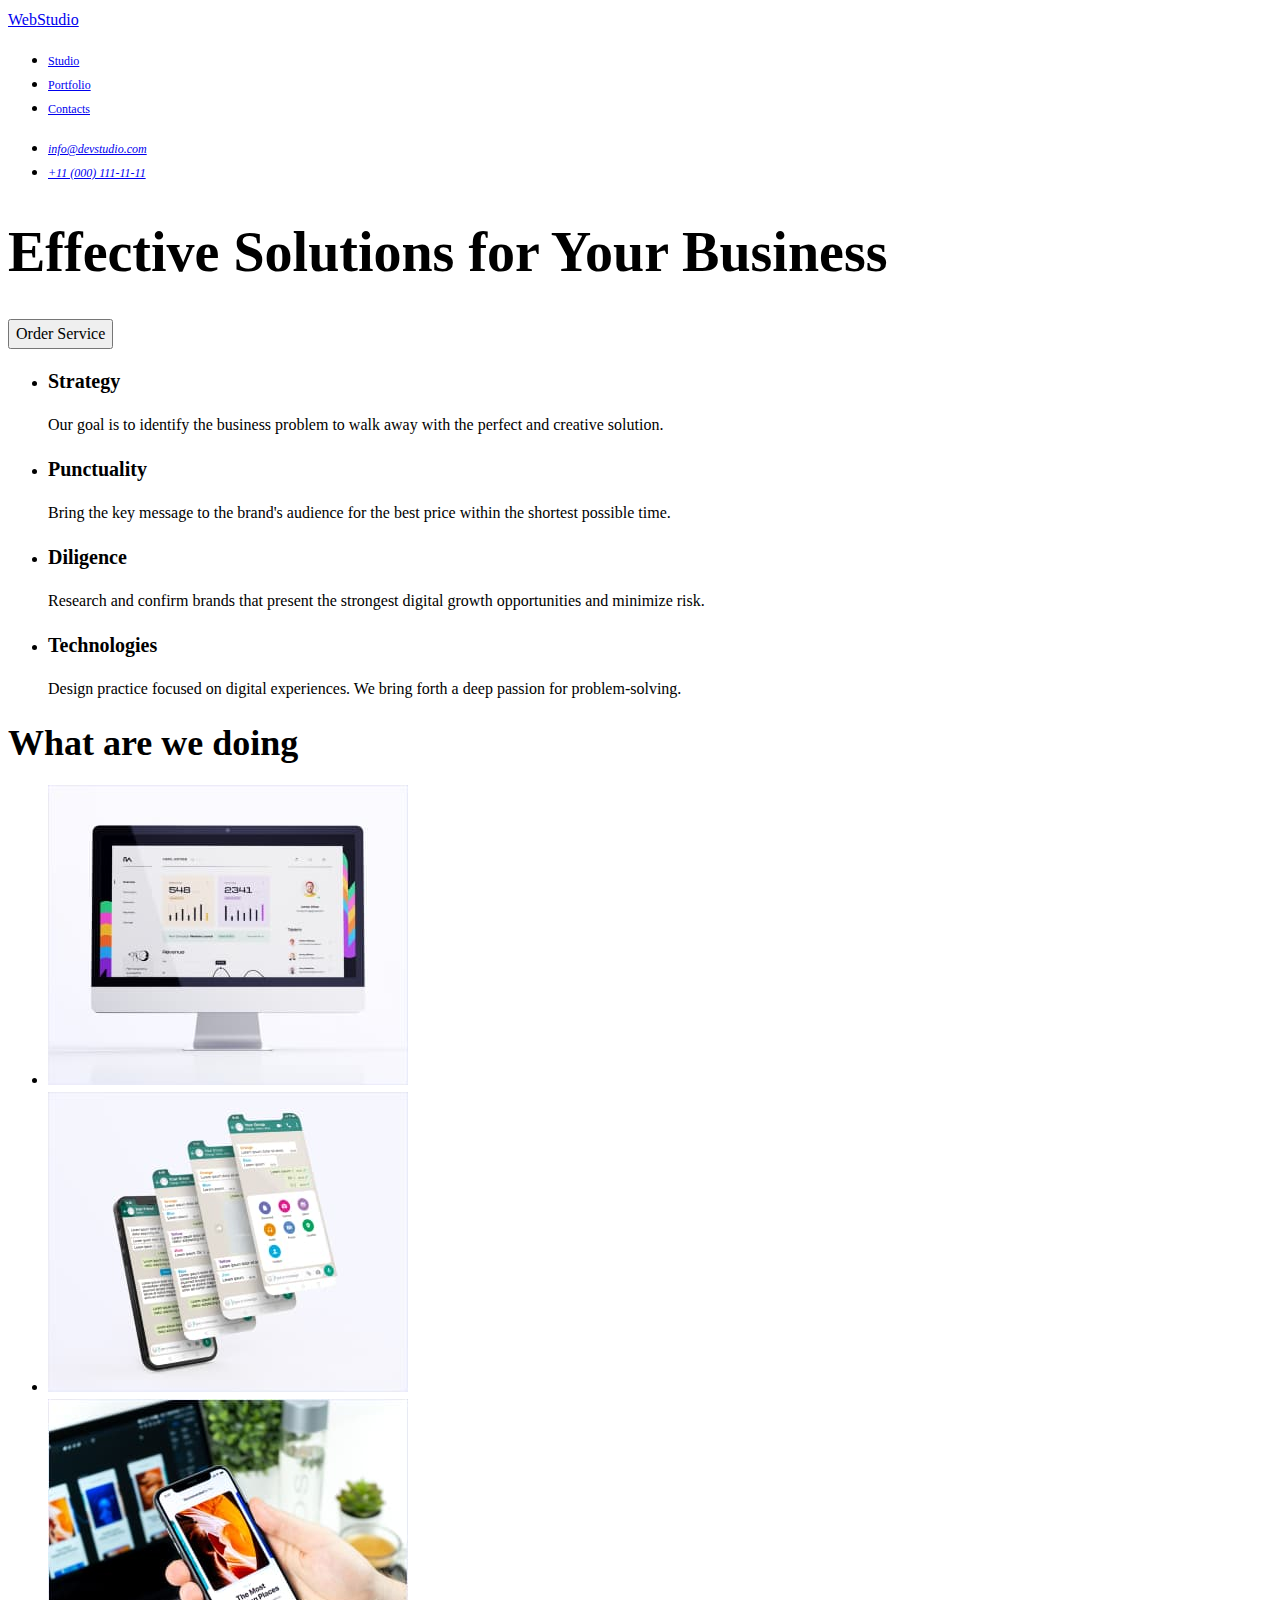
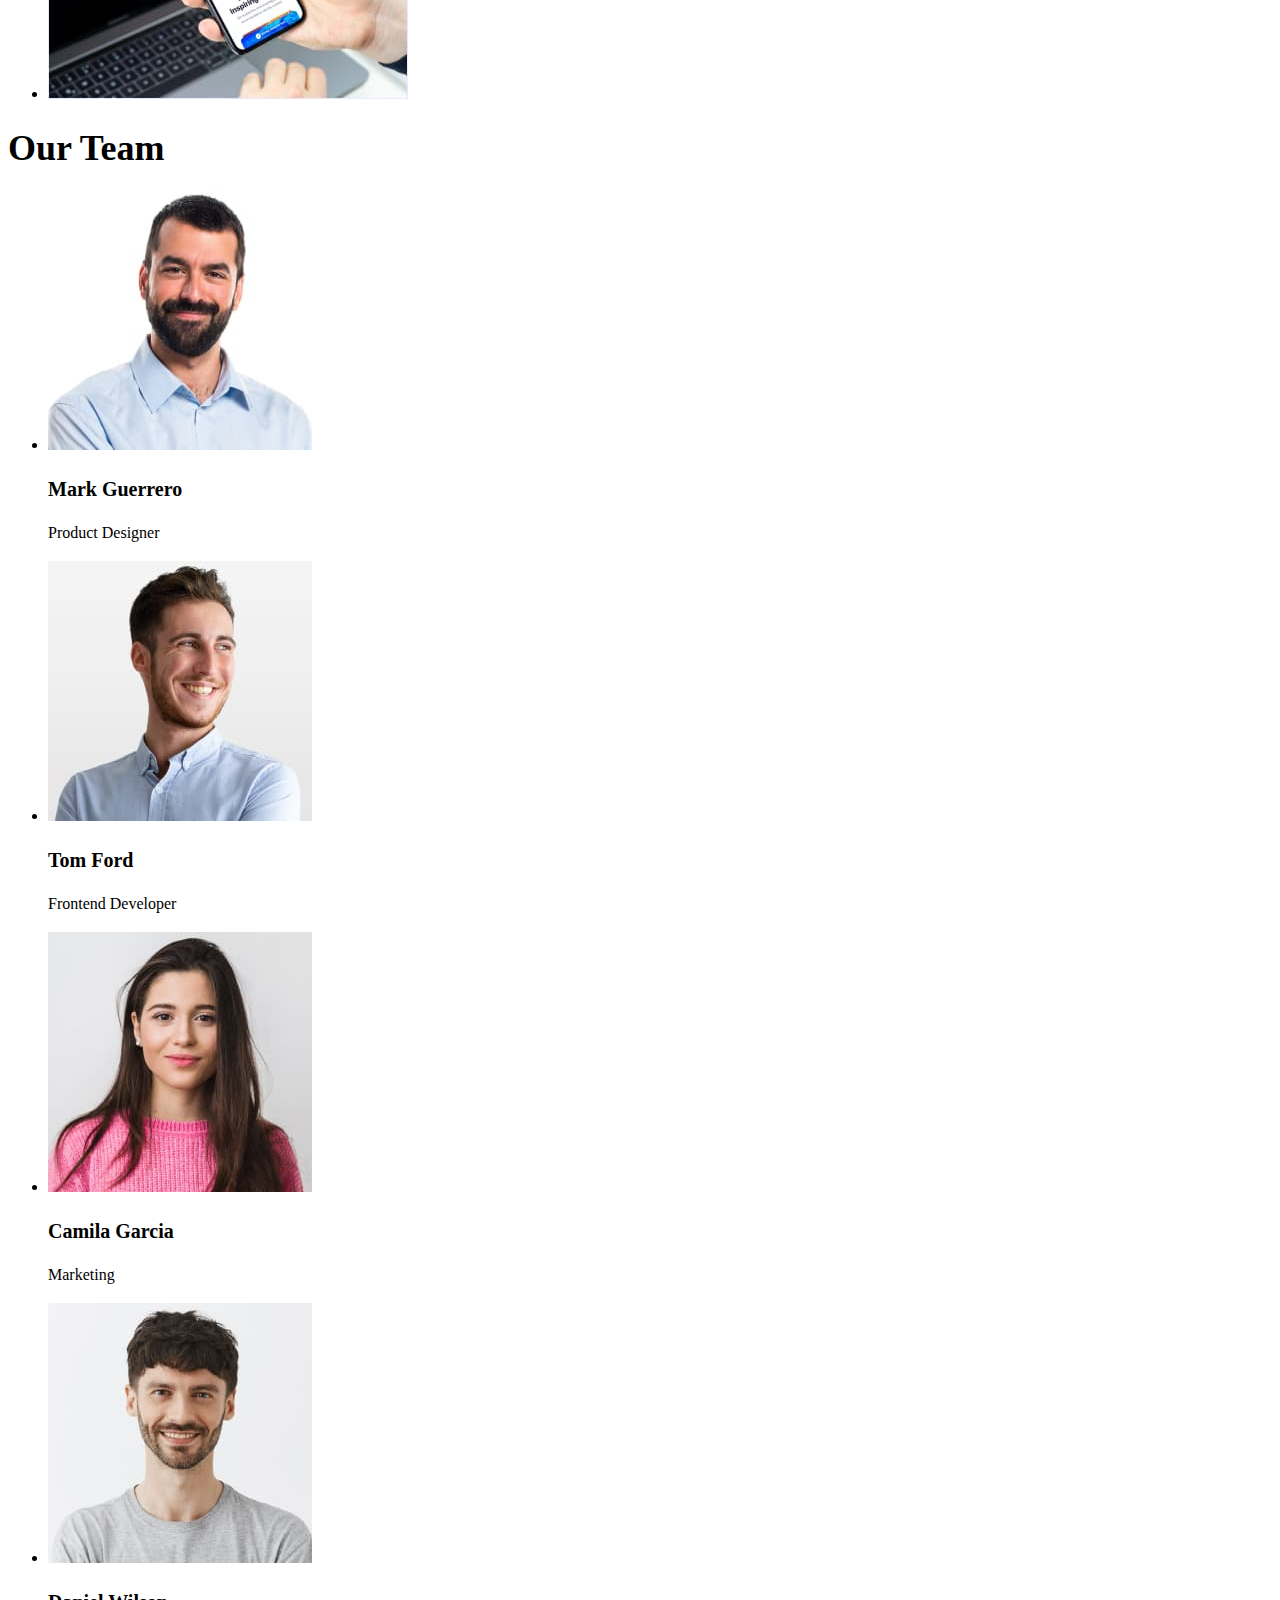
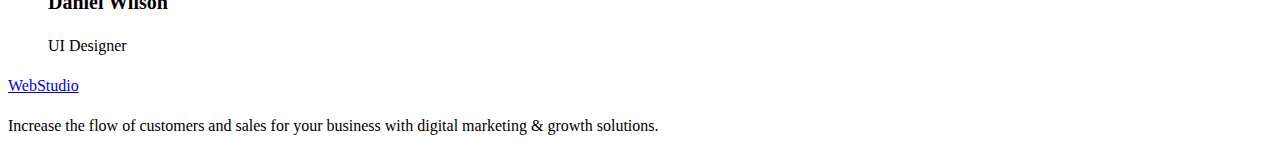
==== index.html @ f6f6654b "a little bit changes" ====
<!DOCTYPE html>
<html lang="en">
  <head>
    <meta charset="UTF-8" />
    <meta name="viewport" content="width=device-width, initial-scale=1.0" />
    <title>WebStudio</title>
    <link rel="stylesheet" href="css/styles.css" />
    <link rel="preconnect" href="https://fonts.googleapis.com" />
    <link rel="preconnect" href="https://fonts.gstatic.com" crossorigin />
    <link
      href="https://fonts.googleapis.com/css2?family=Raleway:wght@800&family=Roboto:wght@400;500;700;900&display=swap"
      rel="stylesheet"
    />
    <link
      rel="stylesheet"
      href="https://cdnjs.cloudflare.com/ajax/libs/modern-normalize/2.0.0/modern-normalize.min.css"
      integrity="sha512-4xo8blKMVCiXpTaLzQSLSw3KFOVPWhm/TRtuPVc4WG6kUgjH6J03IBuG7JZPkcWMxJ5huwaBpOpnwYElP/m6wg=="
      crossorigin="anonymous"
      referrerpolicy="no-referrer"
    />
  </head>
  <body>
    <header>
      <nav>
        <a href="./index.html"><span class="header-span">Web</span>Studio</a>
        <ul class="nav-links">
          <li><a href="#studio" class="link">Studio</a></li>
          <li><a href="/portfolio.html" class="link">Portfolio</a></li>
          <li><a href="#contacts" class="link">Contacts</a></li>
        </ul>
      </nav>
      <address>
        <ul>
          <li>
            <a href="mailto:info@devstudio.com" class="link"
              >info@devstudio.com</a
            >
          </li>
          <li>
            <a href="tel:+110001111111" class="link">+11 (000) 111-11-11</a>
          </li>
        </ul>
      </address>
    </header>
    <main>
      <!--hero-image-container-->
      <section>
        <h1>Effective Solutions for Your Business</h1>
        <button type="button" class="button">Order Service</button>
      </section>
      <!--section1-->
      <section>
        <h2 hidden>Studio</h2>
        <ul>
          <li>
            <h3>Strategy</h3>
            <p>
              Our goal is to identify the business problem to walk away with the
              perfect and creative solution.
            </p>
          </li>
          <li>
            <h3>Punctuality</h3>
            <p>
              Bring the key message to the brand's audience for the best price
              within the shortest possible time.
            </p>
          </li>
          <li>
            <h3>Diligence</h3>
            <p>
              Research and confirm brands that present the strongest digital
              growth opportunities and minimize risk.
            </p>
          </li>
          <li>
            <h3>Technologies</h3>
            <p>
              Design practice focused on digital experiences. We bring forth a
              deep passion for problem-solving.
            </p>
          </li>
        </ul>
      </section>
      <!--section2-->
      <section>
        <h2>What are we doing</h2>
        <ul>
          <li>
            <img
              src="./images/section-2/3.jpg"
              alt="pc"
              width="360"
              height="300"
              class="image"
            />
          </li>
          <li>
            <img
              src="./images/section-2/2.jpg"
              alt="smartphone"
              width="360"
              height="300"
              class="image"
            />
          </li>
          <li>
            <img
              src="./images/section-2/1.jpg"
              alt="smartphone with pc"
              width="360"
              height="300"
              class="image"
            />
          </li>
        </ul>
      </section>
      <!--section3-->
      <section>
        <h2>Our Team</h2>
        <ul>
          <li>
            <img
              src="./images/section-3/img-3.jpg"
              alt="Mark Guerrero"
              width="264"
              height="260"
              class="image"
            />
            <h3>Mark Guerrero</h3>
            <p>Product Designer</p>
          </li>

          <li>
            <img
              src="./images/section-3/img-2.jpg"
              alt="Tom Ford"
              width="264"
              height="260"
              class="image"
            />
            <h3>Tom Ford</h3>
            <p>Frontend Developer</p>
          </li>

          <li>
            <img
              src="./images/section-3/img-1.jpg"
              alt="Camila Garcia"
              width="264"
              height="260"
              class="image"
            />
            <h3>Camila Garcia</h3>
            <p>Marketing</p>
          </li>

          <li>
            <img
              src="./images/section-3/img.jpg"
              alt="Daniel Wilson"
              width="264"
              height="260"
              class="image"
            />
            <h3>Daniel Wilson</h3>
            <p>UI Designer</p>
          </li>
        </ul>
      </section>
    </main>
    <footer>
      <a href="./index.html"><span class="header-span">Web</span>Studio</a>
      <p>
        Increase the flow of customers and sales for your business with digital
        marketing & growth solutions.
      </p>
    </footer>
  </body>
</html>
---- css/styles.css ----
h1 {
  font-family: 'Roboto;';
  font-weight: bold;
  font-size: 56px;
  letter-spacing: 2%;
  line-height: 60px;
}
h2 {
  font-family: 'Roboto;';
  font-weight: bold;
  font-size: 36px;
  letter-spacing: 2%;
}
h3 {
  font-family: 'Roboto;';
  font-weight: medium;
  font-size: 20px;
  letter-spacing: 2%;
}
body {
  font-family: 'Roboto;';
  font-weight: regular;
  font-size: 16px;
  letter-spacing: 2%;
  line-height: 24px;
}
.button {
  font-family: 'Roboto;';
  font-weight: medium;
  font-size: 16px;
  letter-spacing: 4%;
  line-height: 24px;
  cursor: pointer;
}
.link {
  font-family: 'Roboto;';
  font-weight: regular;
  font-size: 12px;
  letter-spacing: 4%;
  line-height: 16px;
  text-decoration: underline;
}
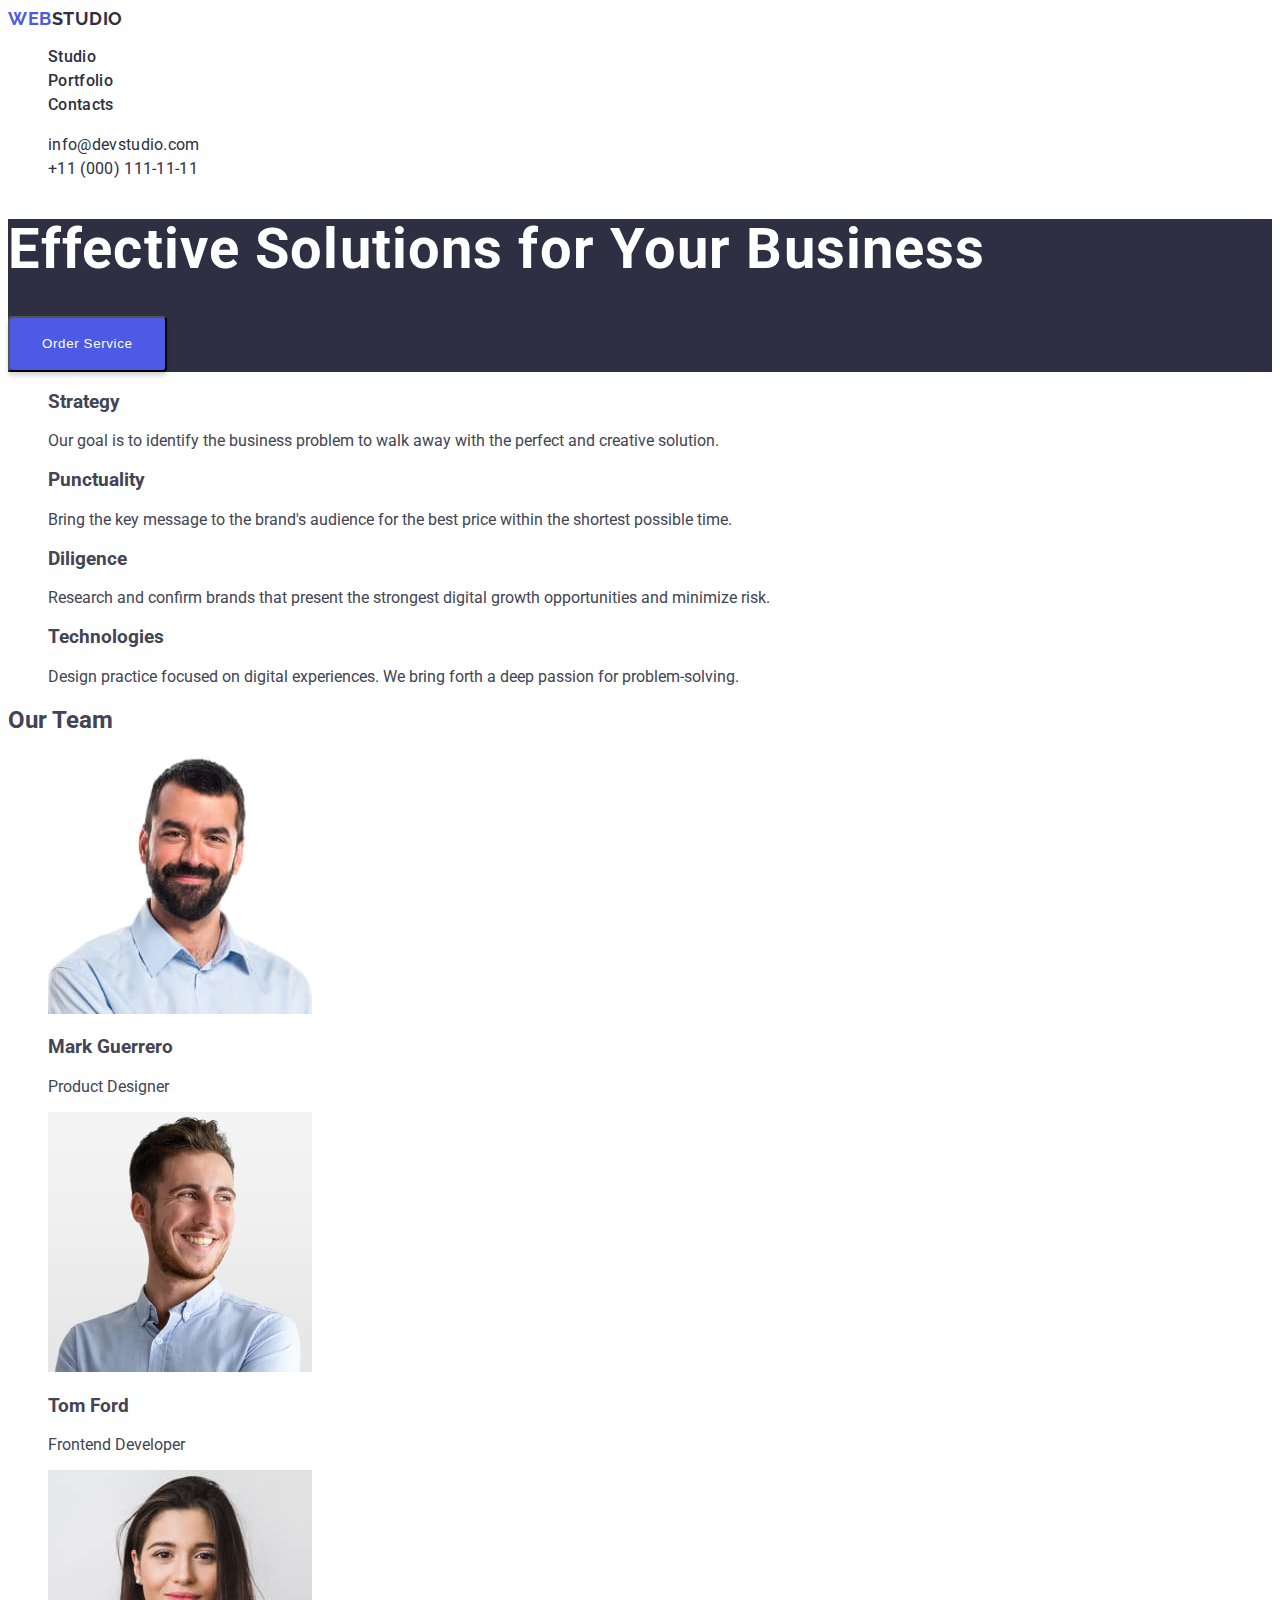
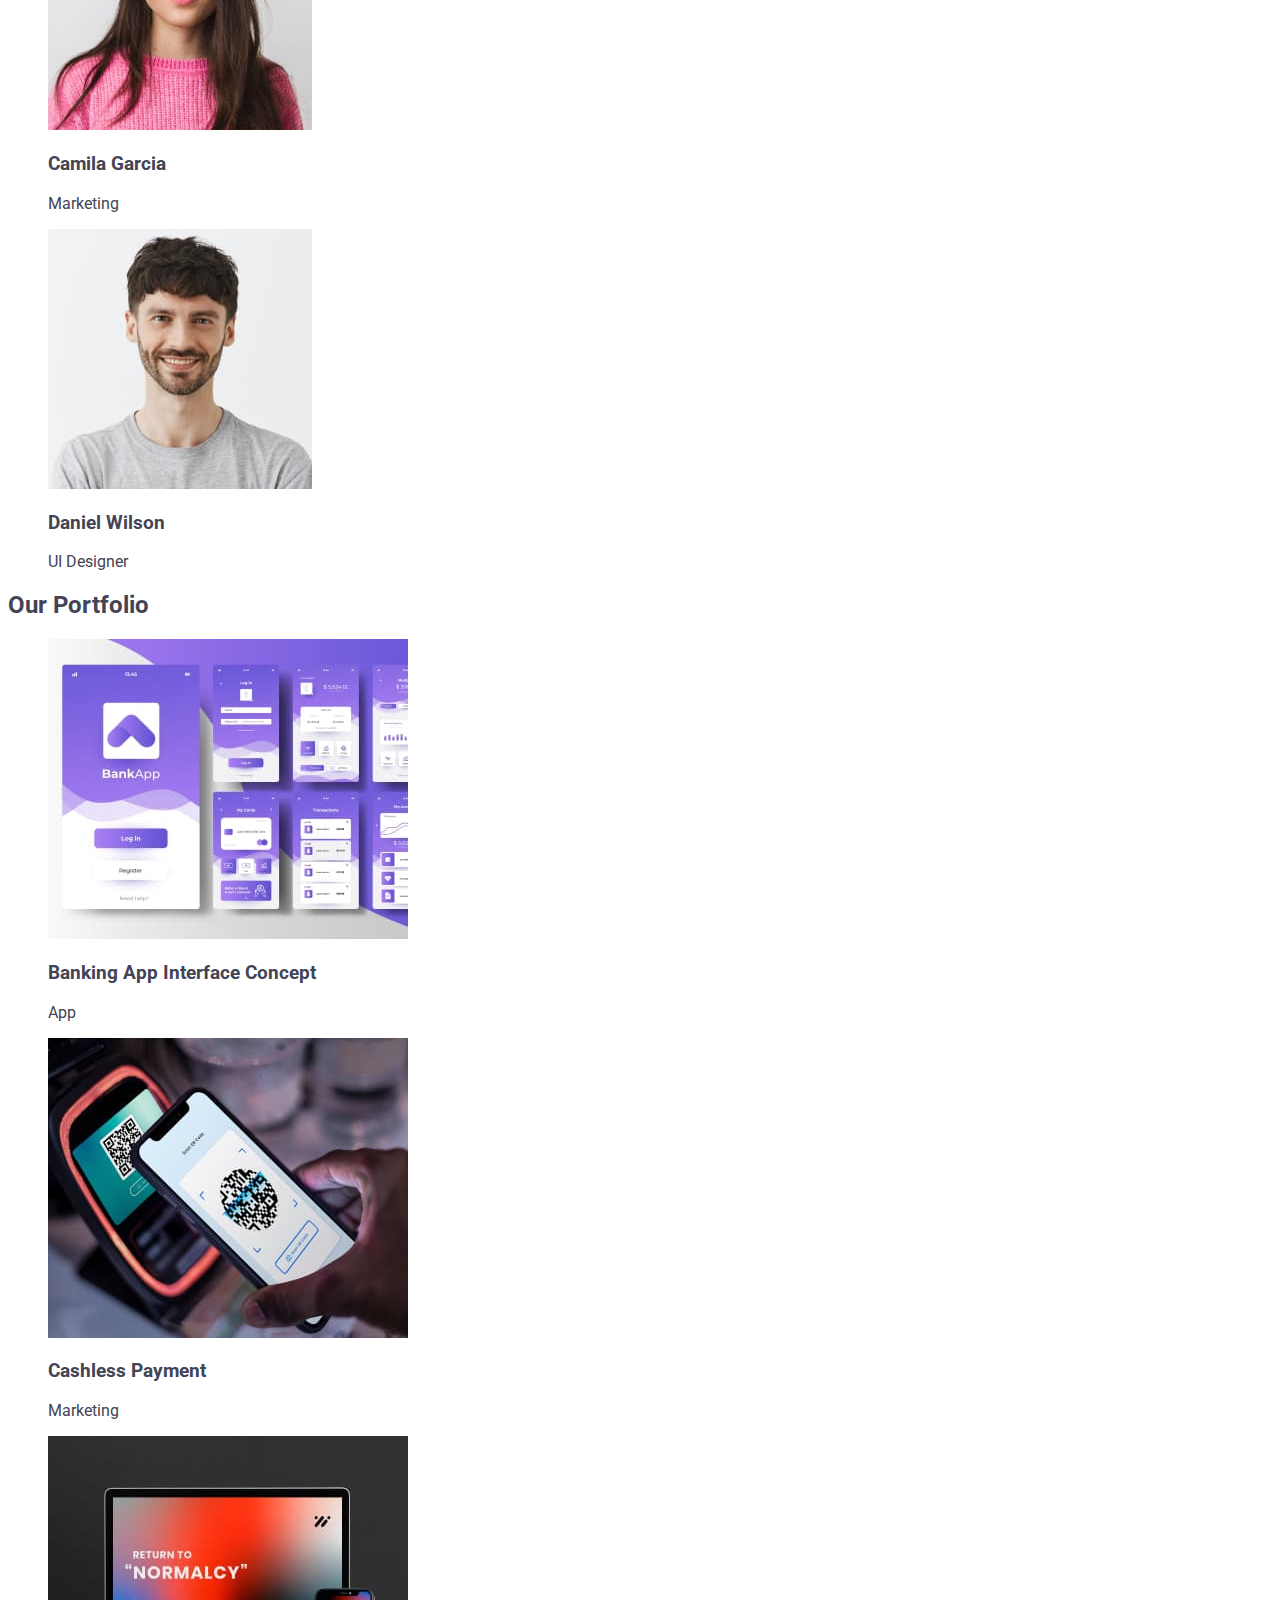
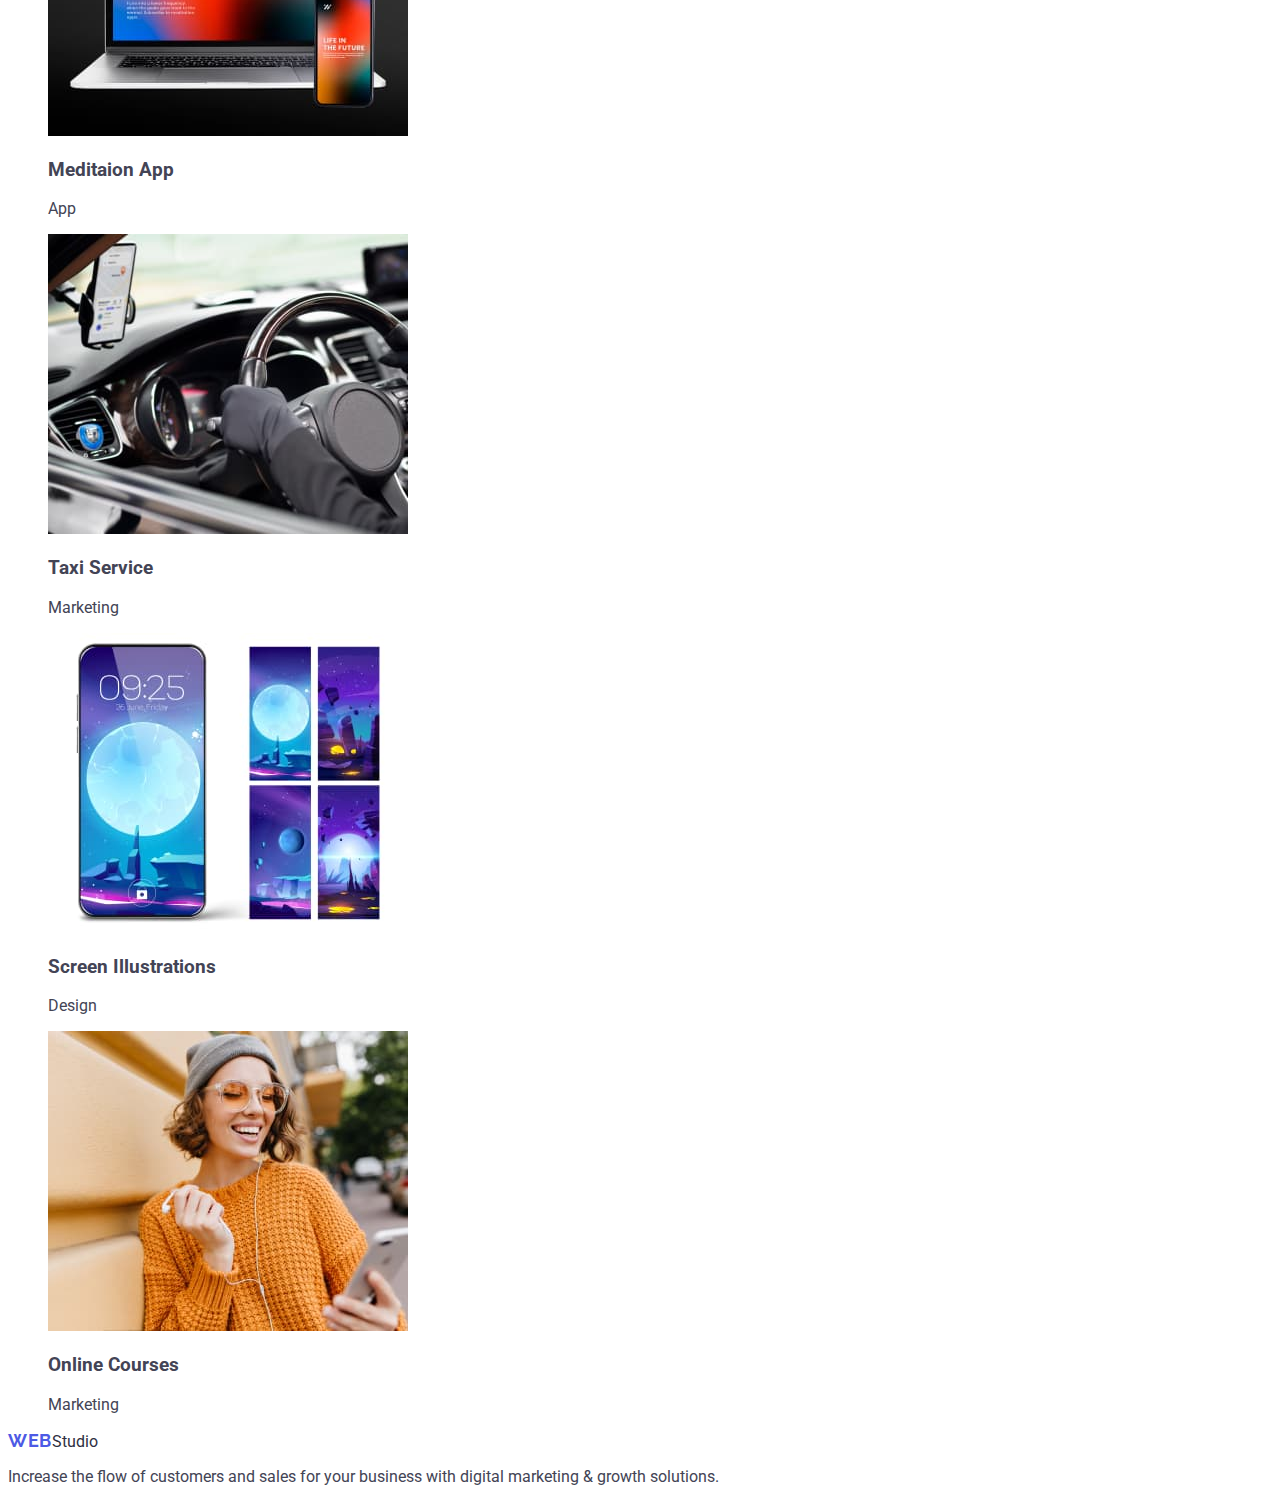
==== commit 226a393d: "styles-added" ====
--- a/index.html
+++ b/index.html
@@ -4,13 +4,14 @@
     <meta charset="UTF-8" />
     <meta name="viewport" content="width=device-width, initial-scale=1.0" />
     <title>WebStudio</title>
-    <link rel="stylesheet" href="css/styles.css" />
+    <!--Fonts-->
     <link rel="preconnect" href="https://fonts.googleapis.com" />
     <link rel="preconnect" href="https://fonts.gstatic.com" crossorigin />
     <link
-      href="https://fonts.googleapis.com/css2?family=Raleway:wght@800&family=Roboto:wght@400;500;700;900&display=swap"
+      href="https://fonts.googleapis.com/css2?family=Raleway:wght@700&family=Roboto:wght@400;500;700&display=swap"
       rel="stylesheet"
     />
+    <!--Normalization-->
     <link
       rel="stylesheet"
       href="https://cdnjs.cloudflare.com/ajax/libs/modern-normalize/2.0.0/modern-normalize.min.css"
@@ -18,62 +19,67 @@
       crossorigin="anonymous"
       referrerpolicy="no-referrer"
     />
+    <!--CSS-->
+    <link rel="stylesheet" href="css/styles.css" />
   </head>
   <body>
-    <header>
+    <header class="header">
       <nav>
-        <a href="./index.html"><span class="header-span">Web</span>Studio</a>
-        <ul class="nav-links">
-          <li><a href="#studio" class="link">Studio</a></li>
-          <li><a href="/portfolio.html" class="link">Portfolio</a></li>
-          <li><a href="#contacts" class="link">Contacts</a></li>
+        <a href="./index.html" class="header-txt"
+          ><span class="header-span">Web</span>Studio</a
+        >
+        <ul class="header-list">
+          <li class="header-list-item"><a href="#studio">Studio</a></li>
+          <li class="header-list-item">
+            <a href="#portfolio">Portfolio</a>
+          </li>
+          <li class="header-list-item"><a href="#contacts">Contacts</a></li>
         </ul>
       </nav>
       <address>
-        <ul>
-          <li>
-            <a href="mailto:info@devstudio.com" class="link"
-              >info@devstudio.com</a
-            >
-          </li>
-          <li>
-            <a href="tel:+110001111111" class="link">+11 (000) 111-11-11</a>
+        <ul class="header-adress">
+          <li class="header-adress-item">
+            <a href="mailto:info@devstudio.com">info@devstudio.com</a>
+          </li>
+          <li class="header-adress-item">
+            <a href="tel:+110001111111">+11 (000) 111-11-11</a>
           </li>
         </ul>
       </address>
     </header>
     <main>
       <!--hero-image-container-->
-      <section>
+      <section class="hero">
         <h1>Effective Solutions for Your Business</h1>
-        <button type="button" class="button">Order Service</button>
+        <button type="button" class="hero-btn">Order Service</button>
       </section>
       <!--section1-->
       <section>
         <h2 hidden>Studio</h2>
-        <ul>
-          <li>
+        <ul class="studio-list">
+          <li class="studio-list-item">
             <h3>Strategy</h3>
             <p>
               Our goal is to identify the business problem to walk away with the
               perfect and creative solution.
             </p>
           </li>
-          <li>
+          <li class="studio-list-item">
             <h3>Punctuality</h3>
             <p>
               Bring the key message to the brand's audience for the best price
               within the shortest possible time.
             </p>
           </li>
-          <li>
+          <li class="studio-list-item">
             <h3>Diligence</h3>
+
             <p>
               Research and confirm brands that present the strongest digital
               growth opportunities and minimize risk.
             </p>
           </li>
-          <li>
+          <li class="studio-list-item">
             <h3>Technologies</h3>
             <p>
               Design practice focused on digital experiences. We bring forth a
@@ -82,44 +88,11 @@
           </li>
         </ul>
       </section>
-      <!--section2-->
-      <section>
-        <h2>What are we doing</h2>
-        <ul>
-          <li>
-            <img
-              src="./images/section-2/3.jpg"
-              alt="pc"
-              width="360"
-              height="300"
-              class="image"
-            />
-          </li>
-          <li>
-            <img
-              src="./images/section-2/2.jpg"
-              alt="smartphone"
-              width="360"
-              height="300"
-              class="image"
-            />
-          </li>
-          <li>
-            <img
-              src="./images/section-2/1.jpg"
-              alt="smartphone with pc"
-              width="360"
-              height="300"
-              class="image"
-            />
-          </li>
-        </ul>
-      </section>
-      <!--section3-->
+      <!--section 2-->
       <section>
         <h2>Our Team</h2>
-        <ul>
-          <li>
+        <ul class="team-list">
+          <li class="team-list-item">
             <img
               src="./images/section-3/img-3.jpg"
               alt="Mark Guerrero"
@@ -131,7 +104,7 @@
             <p>Product Designer</p>
           </li>
 
-          <li>
+          <li class="team-list-item">
             <img
               src="./images/section-3/img-2.jpg"
               alt="Tom Ford"
@@ -143,7 +116,7 @@
             <p>Frontend Developer</p>
           </li>
 
-          <li>
+          <li class="team-list-item">
             <img
               src="./images/section-3/img-1.jpg"
               alt="Camila Garcia"
@@ -155,7 +128,7 @@
             <p>Marketing</p>
           </li>
 
-          <li>
+          <li class="team-list-item">
             <img
               src="./images/section-3/img.jpg"
               alt="Daniel Wilson"
@@ -168,10 +141,87 @@
           </li>
         </ul>
       </section>
+      <!--Portfolio-->
+      <section>
+        <h2>Our Portfolio</h2>
+        <ul class="portfolio-list-first">
+          <li class="portfolio-list-first-item">
+            <img
+              src="./images/portfolio/row-1/img-2.jpg"
+              alt="Banking app"
+              width="360"
+              height="300"
+            />
+            <h3>Banking App Interface Concept</h3>
+            <p>App</p>
+          </li>
+
+          <li class="portfolio-list-first-item">
+            <img
+              src="./images/portfolio/row-1/img-1.jpg"
+              alt="Cashless Payment"
+              width="360"
+              height="300"
+            />
+            <h3>Cashless Payment</h3>
+            <p>Marketing</p>
+          </li>
+
+          <li class="portfolio-list-first-item">
+            <img
+              src="./images/portfolio/row-1/img.jpg"
+              alt="Meditaion app"
+              width="360"
+              height="300"
+            />
+            <h3>Meditaion App</h3>
+            <p>App</p>
+          </li>
+        </ul>
+      </section>
+
+      <!--Row 2 -->
+      <section>
+        <h2 hidden>Row 2</h2>
+        <ul class="portfolio-list-second">
+          <li class="portfolio-list-second-item">
+            <img
+              src="./images/portfolio/row-2/img-2.jpg"
+              alt="Taxi Service"
+              width="360"
+              height="300"
+            />
+            <h3>Taxi Service</h3>
+            <p>Marketing</p>
+          </li>
+
+          <li class="portfolio-list-second-item">
+            <img
+              src="./images/portfolio/row-2/img-1.jpg"
+              alt="Screen Illustration"
+              width="360"
+              height="300"
+            />
+            <h3>Screen Illustrations</h3>
+            <p>Design</p>
+          </li>
+
+          <li class="portfolio-list-second-item">
+            <img
+              src="./images/portfolio/row-2/img.jpg"
+              alt="Online courses"
+              width="360"
+              height="300"
+            />
+            <h3>Online Courses</h3>
+            <p>Marketing</p>
+          </li>
+        </ul>
+      </section>
     </main>
-    <footer>
+    <footer class="footer">
       <a href="./index.html"><span class="header-span">Web</span>Studio</a>
-      <p>
+      <p class="footer-txt">
         Increase the flow of customers and sales for your business with digital
         marketing & growth solutions.
       </p>
--- a/css/styles.css
+++ b/css/styles.css
@@ -1,42 +1,102 @@
-h1 {
-  font-family: 'Roboto;';
-  font-weight: bold;
-  font-size: 56px;
-  letter-spacing: 2%;
-  line-height: 60px;
+body {
+  font-family: 'Roboto', sans-serif;
+  color: #434455;
 }
-h2 {
-  font-family: 'Roboto;';
-  font-weight: bold;
-  font-size: 36px;
-  letter-spacing: 2%;
-}
-h3 {
-  font-family: 'Roboto;';
-  font-weight: medium;
-  font-size: 20px;
-  letter-spacing: 2%;
-}
-body {
-  font-family: 'Roboto;';
-  font-weight: regular;
-  font-size: 16px;
-  letter-spacing: 2%;
-  line-height: 24px;
-}
-.button {
-  font-family: 'Roboto;';
-  font-weight: medium;
-  font-size: 16px;
-  letter-spacing: 4%;
-  line-height: 24px;
+button {
   cursor: pointer;
 }
-.link {
-  font-family: 'Roboto;';
-  font-weight: regular;
-  font-size: 12px;
-  letter-spacing: 4%;
-  line-height: 16px;
-  text-decoration: underline;
+h1 {
+  color: #fff;
+  font-family: Roboto;
+  font-size: 56px;
+  font-style: normal;
+  font-weight: 700;
+  line-height: 60px; /* 107.143% */
+  letter-spacing: 1.12px;
 }
+a {
+  text-decoration: none;
+  color: #2e2f42;
+}
+li {
+  list-style: none;
+}
+.header {
+}
+.header-span {
+  color: #4d5ae5;
+  font-family: Raleway;
+  font-size: 18px;
+  font-style: normal;
+  font-weight: 700;
+  line-height: 1.16667; /* 116.667% */
+  letter-spacing: 0.54px;
+  text-transform: uppercase;
+}
+.header-txt {
+  color: #2e2f42;
+  font-family: Raleway;
+  font-size: 18px;
+  font-style: normal;
+  font-weight: 700;
+  line-height: 1.1667; /* 116.667% */
+  letter-spacing: 0.54px;
+  text-transform: uppercase;
+}
+.header-list {
+  /* Body Medium */
+  font-weight: 500;
+  line-height: 1.5; /* 150% */
+  letter-spacing: 0.32px;
+}
+.header-adress {
+}
+.header-adress-item {
+  color: #434455;
+
+  /* Body */
+
+  font-style: normal;
+  font-weight: 400;
+  line-height: 1.5; /* 150% */
+  letter-spacing: 0.32px;
+}
+.hero {
+  background: #2e2f42;
+}
+.hero-btn {
+  display: inline-flex;
+  padding: 16px 32px;
+  align-items: flex-start;
+  gap: 10px;
+  border-radius: 4px;
+  background: #4d5ae5;
+  box-shadow: 0px 4px 4px 0px rgba(0, 0, 0, 0.15);
+  font-style: normal;
+  font-weight: 500;
+  line-height: 1.5; /* 150% */
+  letter-spacing: 0.64px;
+  color: #fff;
+}
+.studio-list {
+}
+.studio-list-item {
+}
+.team-list {
+}
+.team-list-item {
+}
+.image {
+}
+.portfolio-list-first {
+}
+.portfolio-list-first-item {
+}
+.portfolio-list-second {
+}
+.portfolio-list-second-item {
+}
+.footer {
+}
+.footer-txt {
+}
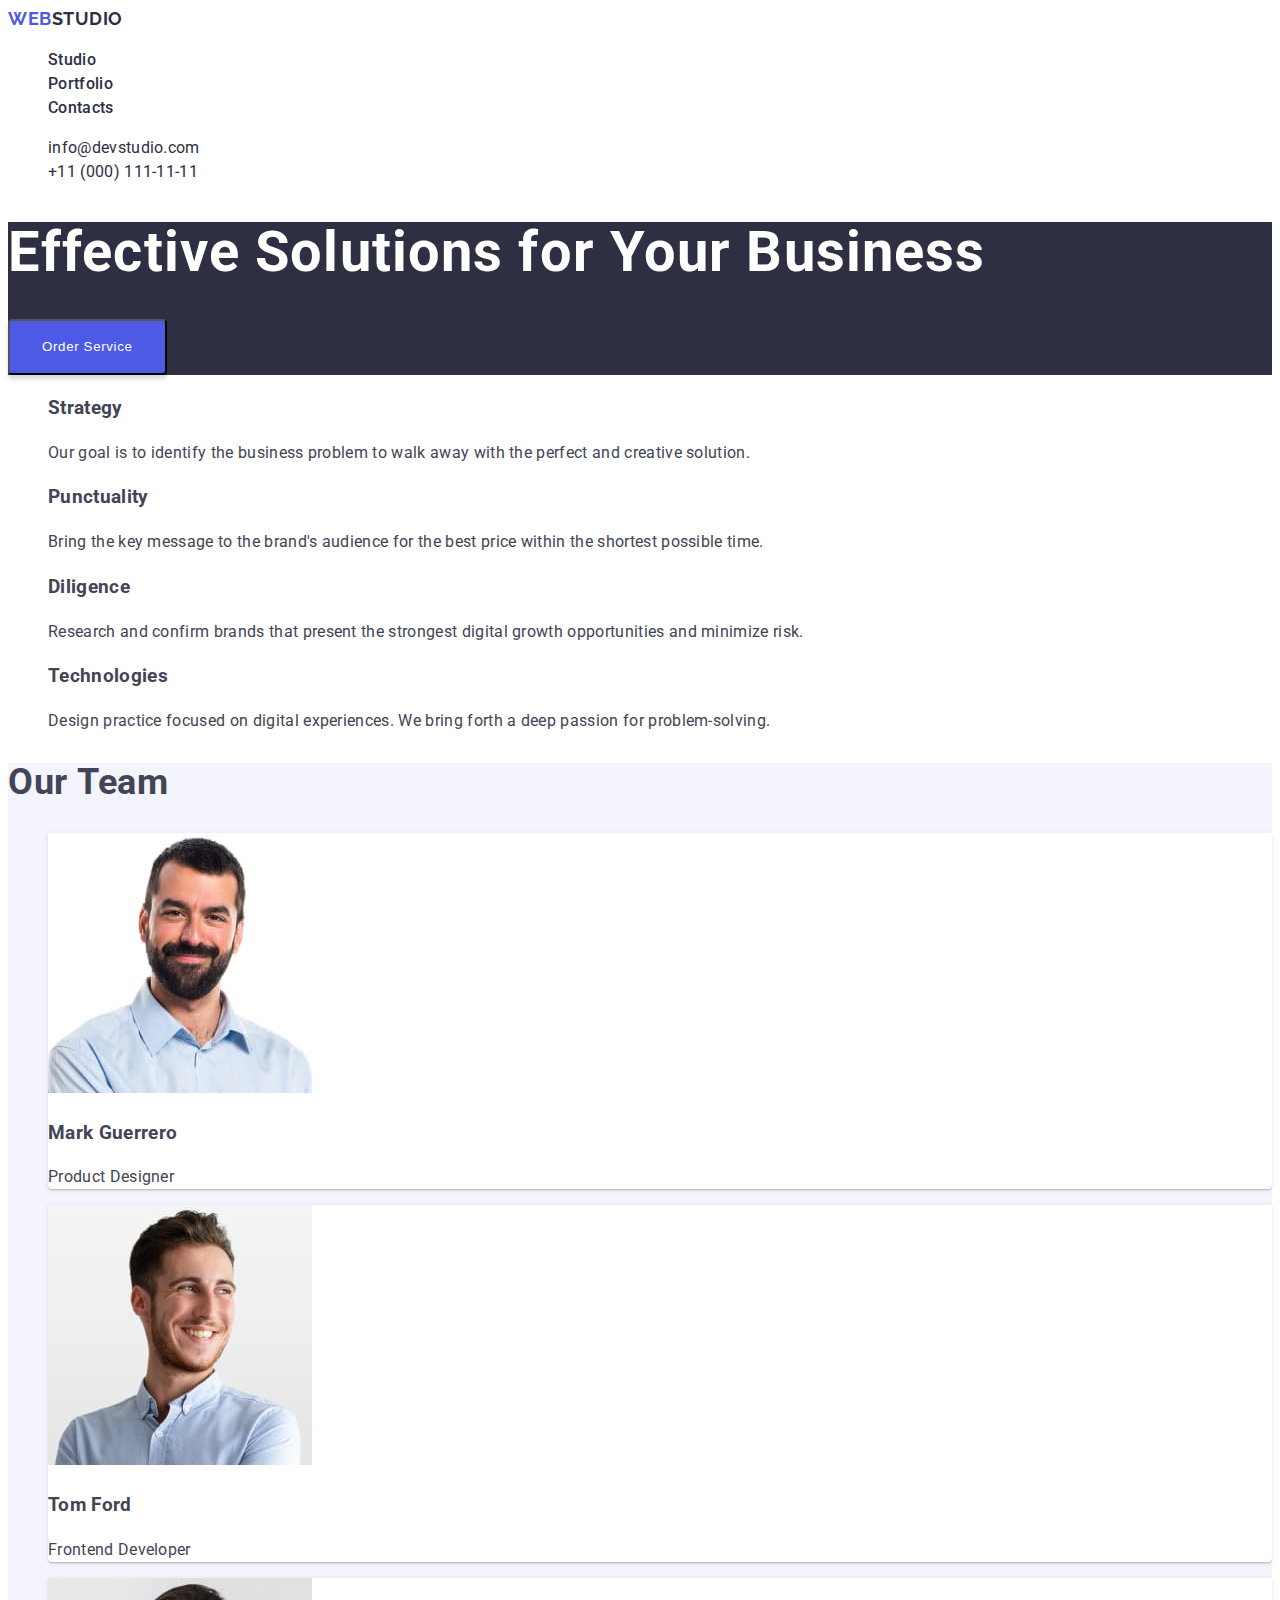
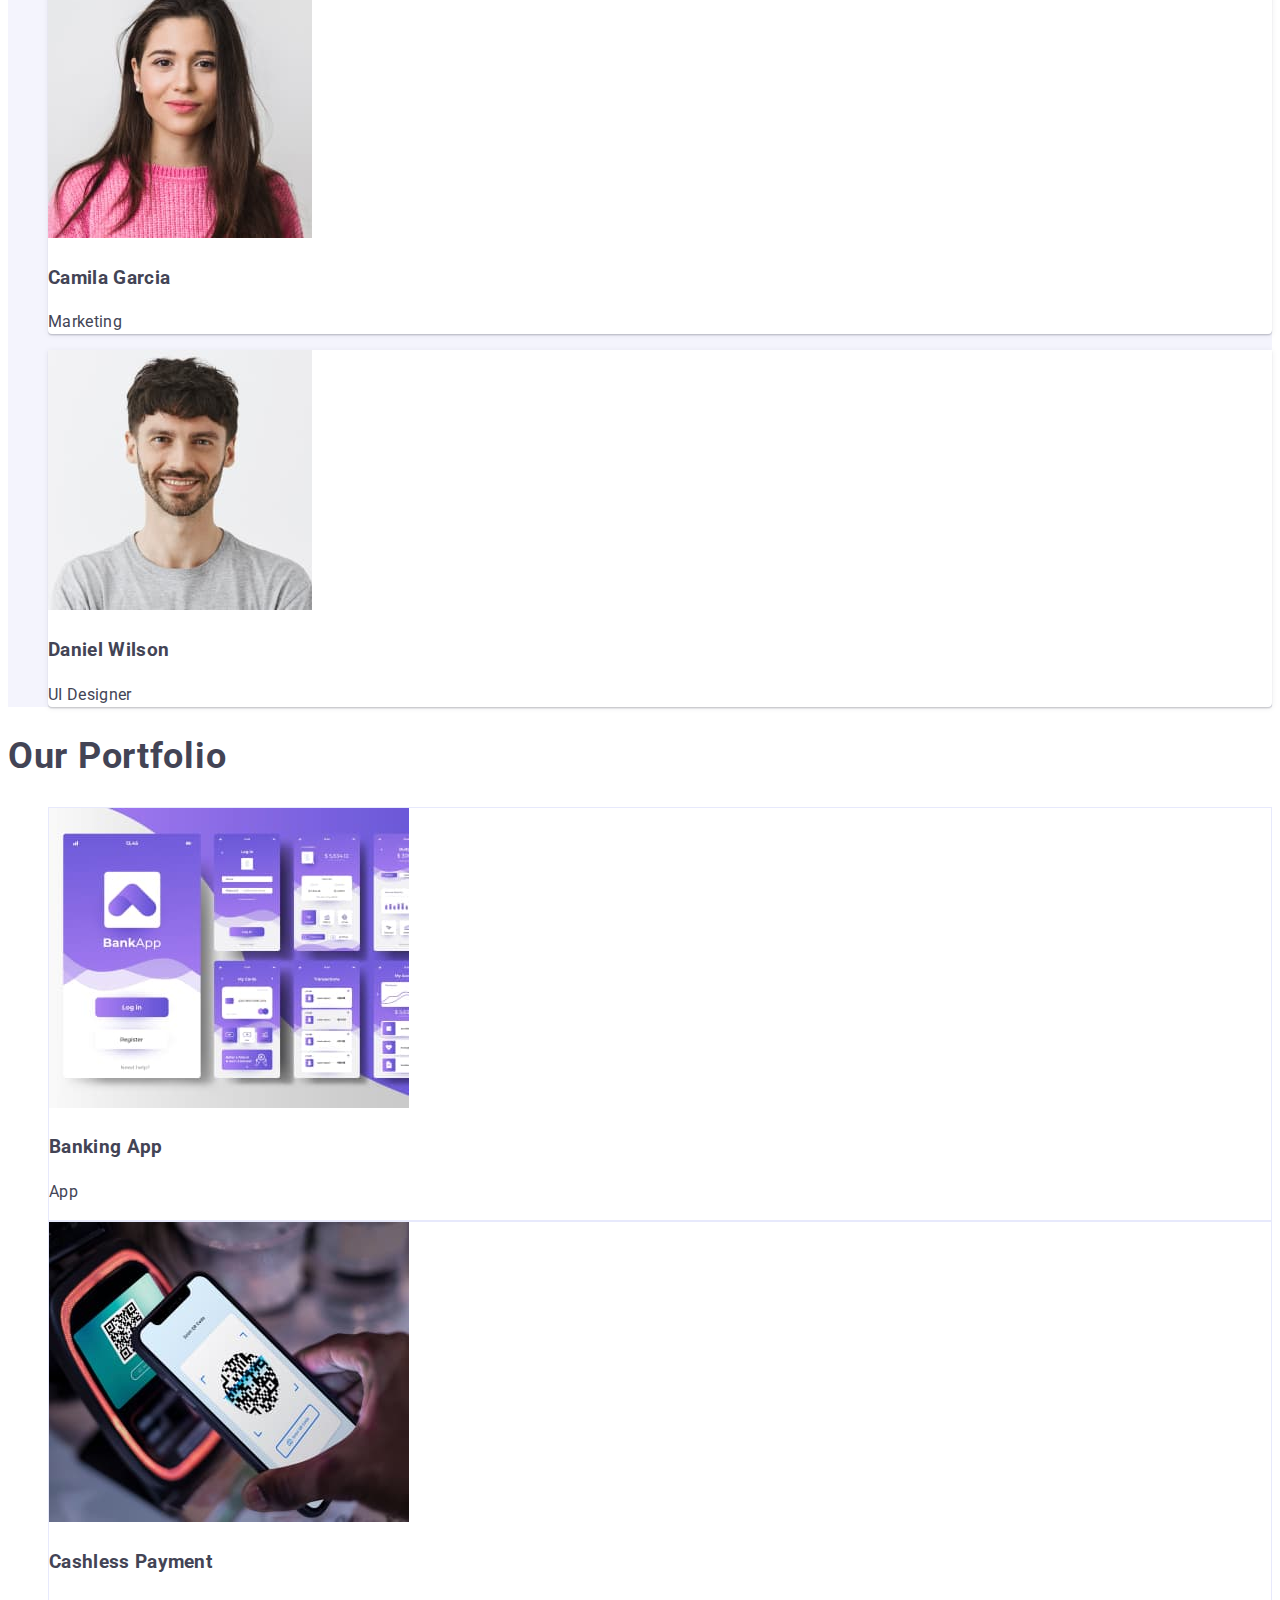
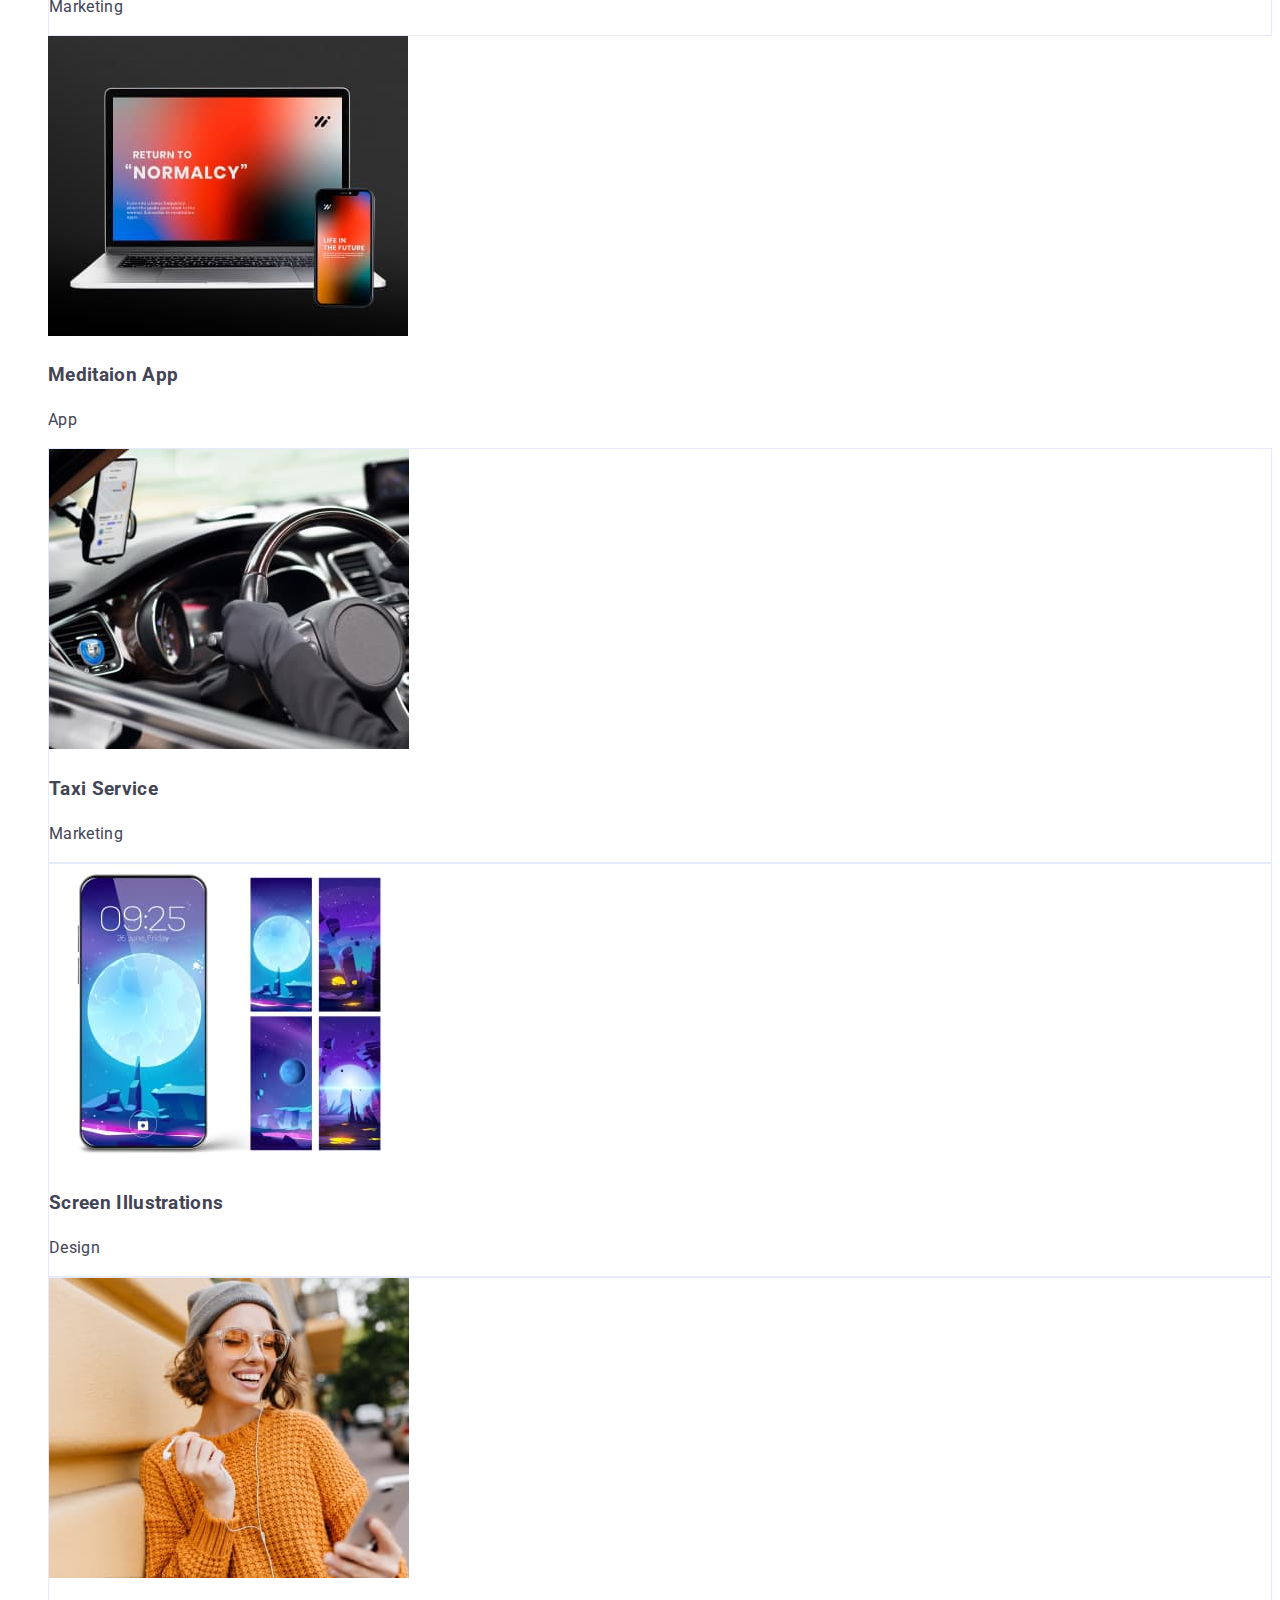
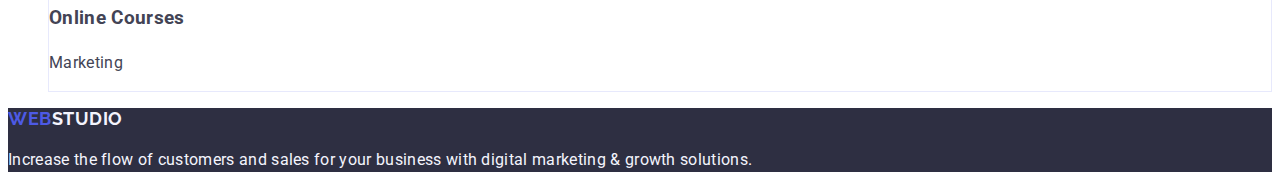
==== commit 8f593b31: "maybe" ====
--- a/index.html
+++ b/index.html
@@ -25,24 +25,32 @@
   <body>
     <header class="header">
       <nav>
-        <a href="./index.html" class="header-txt"
+        <a href="./index.html" class="logo-txt"
           ><span class="header-span">Web</span>Studio</a
         >
         <ul class="header-list">
-          <li class="header-list-item"><a href="#studio">Studio</a></li>
           <li class="header-list-item">
-            <a href="#portfolio">Portfolio</a>
-          </li>
-          <li class="header-list-item"><a href="#contacts">Contacts</a></li>
+            <a href="#studio" class="header-list-item-link">Studio</a>
+          </li>
+          <li class="header-list-item">
+            <a href="#portfolio" class="header-list-item-link">Portfolio</a>
+          </li>
+          <li class="header-list-item">
+            <a href="#contacts" class="header-list-item-link">Contacts</a>
+          </li>
         </ul>
       </nav>
       <address>
         <ul class="header-adress">
           <li class="header-adress-item">
-            <a href="mailto:info@devstudio.com">info@devstudio.com</a>
+            <a href="mailto:info@devstudio.com" class="header-adress-item-link"
+              >info@devstudio.com</a
+            >
           </li>
           <li class="header-adress-item">
-            <a href="tel:+110001111111">+11 (000) 111-11-11</a>
+            <a href="tel:+110001111111" class="header-adress-item-link"
+              >+11 (000) 111-11-11</a
+            >
           </li>
         </ul>
       </address>
@@ -89,7 +97,7 @@
         </ul>
       </section>
       <!--section 2-->
-      <section>
+      <section class="team-section">
         <h2>Our Team</h2>
         <ul class="team-list">
           <li class="team-list-item">
@@ -144,19 +152,19 @@
       <!--Portfolio-->
       <section>
         <h2>Our Portfolio</h2>
-        <ul class="portfolio-list-first">
-          <li class="portfolio-list-first-item">
+        <ul class="portfolio-list">
+          <li class="portfolio-list-item">
             <img
               src="./images/portfolio/row-1/img-2.jpg"
               alt="Banking app"
               width="360"
               height="300"
             />
-            <h3>Banking App Interface Concept</h3>
+            <h3>Banking App</h3>
             <p>App</p>
           </li>
 
-          <li class="portfolio-list-first-item">
+          <li class="portfolio-list-item">
             <img
               src="./images/portfolio/row-1/img-1.jpg"
               alt="Cashless Payment"
@@ -183,8 +191,8 @@
       <!--Row 2 -->
       <section>
         <h2 hidden>Row 2</h2>
-        <ul class="portfolio-list-second">
-          <li class="portfolio-list-second-item">
+        <ul class="portfolio-list">
+          <li class="portfolio-list-item">
             <img
               src="./images/portfolio/row-2/img-2.jpg"
               alt="Taxi Service"
@@ -195,7 +203,7 @@
             <p>Marketing</p>
           </li>
 
-          <li class="portfolio-list-second-item">
+          <li class="portfolio-list-item">
             <img
               src="./images/portfolio/row-2/img-1.jpg"
               alt="Screen Illustration"
@@ -206,7 +214,7 @@
             <p>Design</p>
           </li>
 
-          <li class="portfolio-list-second-item">
+          <li class="portfolio-list-item">
             <img
               src="./images/portfolio/row-2/img.jpg"
               alt="Online courses"
@@ -220,7 +228,9 @@
       </section>
     </main>
     <footer class="footer">
-      <a href="./index.html"><span class="header-span">Web</span>Studio</a>
+      <a href="./index.html" class="footer-logo-txt"
+        ><span class="header-span">Web</span>Studio</a
+      >
       <p class="footer-txt">
         Increase the flow of customers and sales for your business with digital
         marketing & growth solutions.
--- a/css/styles.css
+++ b/css/styles.css
@@ -1,6 +1,18 @@
 body {
   font-family: 'Roboto', sans-serif;
   color: #434455;
+  background-color: #fff;
+  font-size: 16px;
+  font-style: normal;
+  font-weight: 400;
+  line-height: 1.5; /* 150% */
+  letter-spacing: 0.32px;
+}
+a {
+  text-decoration: none;
+}
+li {
+  list-style: none;
 }
 button {
   cursor: pointer;
@@ -11,15 +23,18 @@
   font-size: 56px;
   font-style: normal;
   font-weight: 700;
-  line-height: 60px; /* 107.143% */
+  line-height: 1.07143; /* 107.143% */
   letter-spacing: 1.12px;
 }
-a {
-  text-decoration: none;
-  color: #2e2f42;
+h2 {
+  font-size: 36px;
+  font-style: normal;
+  font-weight: 700;
+  line-height: 1.11; /* 111.111% */
+  letter-spacing: 0.72px;
+  text-transform: capitalize;
 }
-li {
-  list-style: none;
+h3 {
 }
 .header {
 }
@@ -33,7 +48,7 @@
   letter-spacing: 0.54px;
   text-transform: uppercase;
 }
-.header-txt {
+.logo-txt {
   color: #2e2f42;
   font-family: Raleway;
   font-size: 18px;
@@ -43,29 +58,34 @@
   letter-spacing: 0.54px;
   text-transform: uppercase;
 }
-.header-list {
+.header-list-item {
   /* Body Medium */
   font-weight: 500;
   line-height: 1.5; /* 150% */
   letter-spacing: 0.32px;
 }
+.header-list-item-link {
+  color: #2e2f42;
+}
+.header-list-item-link:hover {
+  color: #404bbf;
+}
 .header-adress {
 }
 .header-adress-item {
-  color: #434455;
+  font-style: normal;
+}
 
-  /* Body */
-
-  font-style: normal;
-  font-weight: 400;
-  line-height: 1.5; /* 150% */
-  letter-spacing: 0.32px;
+.header-adress-item-link {
+  color: #2e2f42;
+}
+.header-adress-item-link:hover {
+  color: #404bbf;
 }
 .hero {
-  background: #2e2f42;
+  background-color: #2e2f42;
 }
 .hero-btn {
-  display: inline-flex;
   padding: 16px 32px;
   align-items: flex-start;
   gap: 10px;
@@ -78,25 +98,47 @@
   letter-spacing: 0.64px;
   color: #fff;
 }
+.hero-btn:hover {
+  background-color: #404bbf;
+}
 .studio-list {
 }
 .studio-list-item {
 }
+.team-section {
+  background-color: #f4f4fd;
+}
 .team-list {
 }
 .team-list-item {
+  background-color: #fff;
+  border-radius: 0px 0px 4px 4px;
+  box-shadow: 0px 2px 1px 0px rgba(46, 47, 66, 0.08),
+    0px 1px 1px 0px rgba(46, 47, 66, 0.16),
+    0px 1px 6px 0px rgba(46, 47, 66, 0.08);
 }
 .image {
 }
-.portfolio-list-first {
+.portfolio-list {
 }
-.portfolio-list-first-item {
+.portfolio-list-item {
+  border: 1px solid, #e7e9fc;
+  background: #fff;
 }
-.portfolio-list-second {
-}
-.portfolio-list-second-item {
-}
+
 .footer {
+  background-color: #2e2f42;
 }
 .footer-txt {
+  color: #f4f4fd;
 }
+.footer-logo-txt {
+  color: #f4f4fd;
+  font-family: Raleway;
+  font-size: 18px;
+  font-style: normal;
+  font-weight: 700;
+  line-height: 1.16667; /* 116.667% */
+  letter-spacing: 0.54px;
+  text-transform: uppercase;
+}
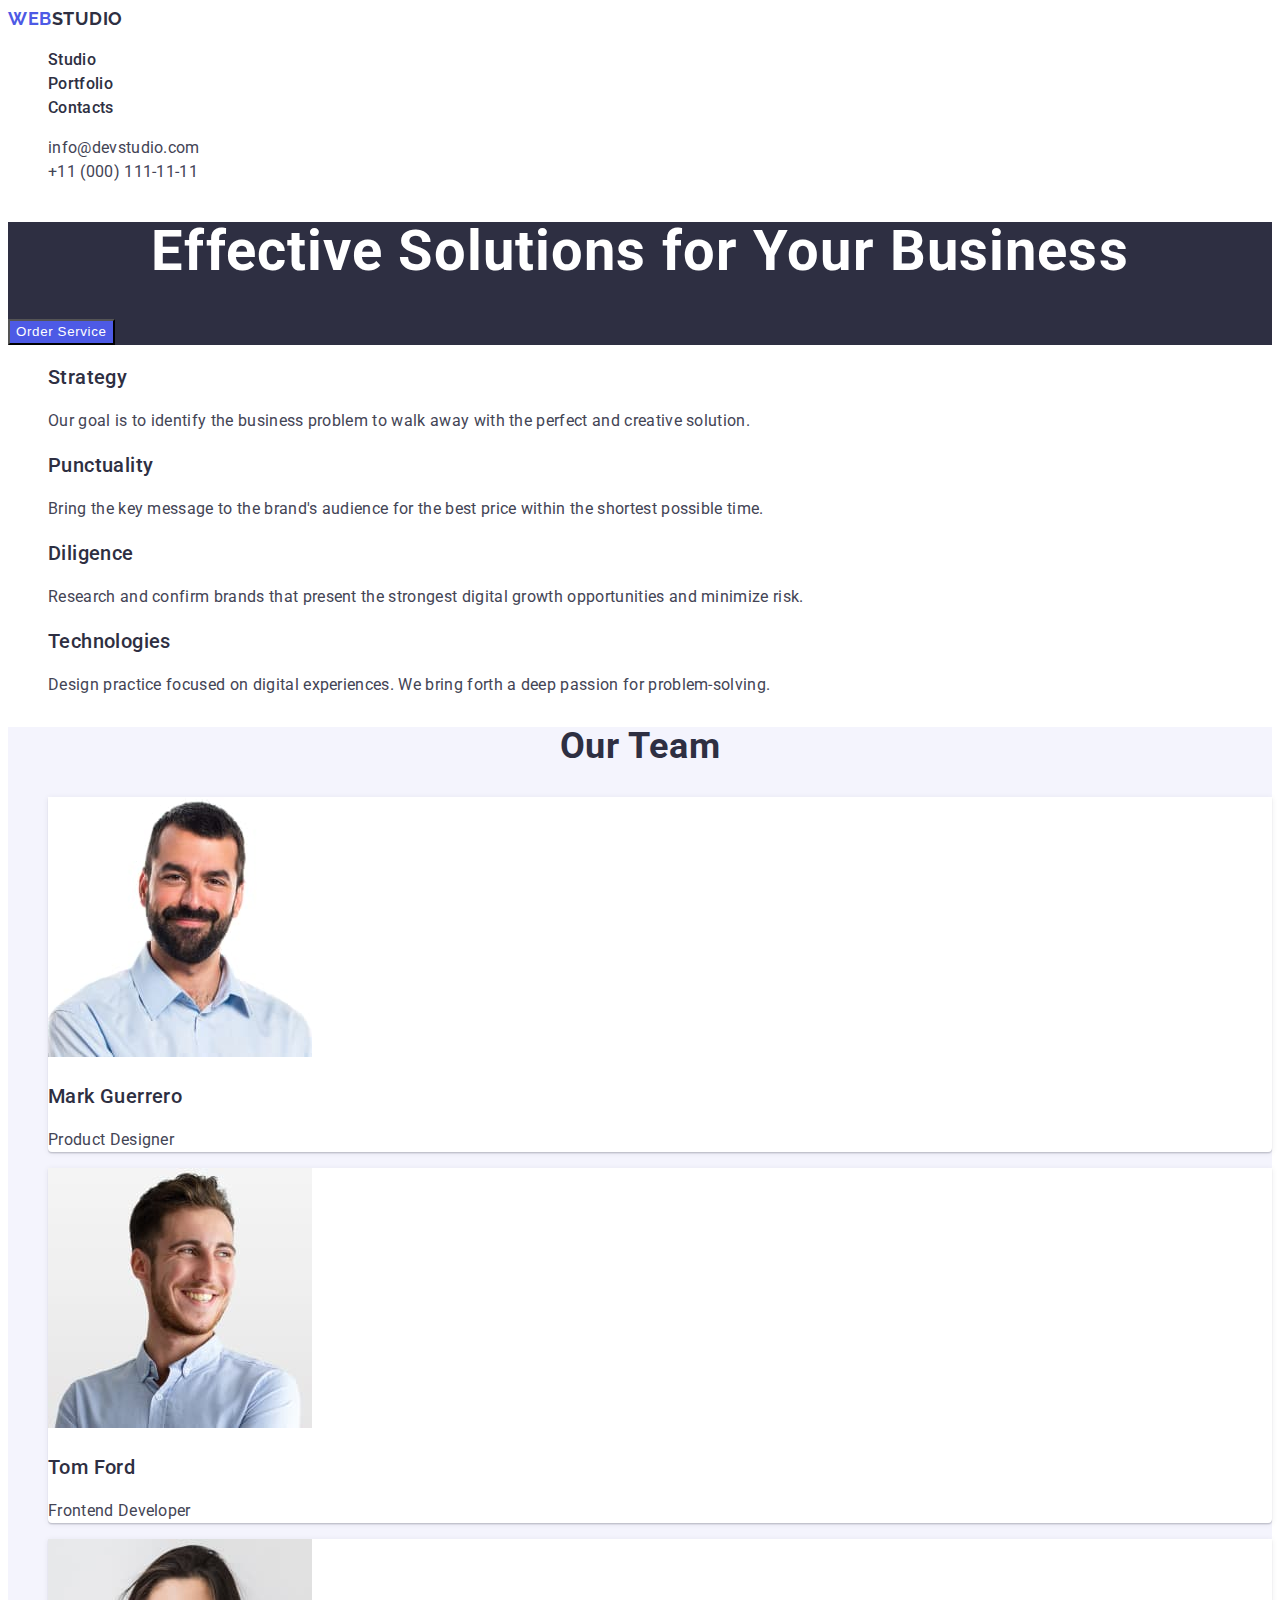
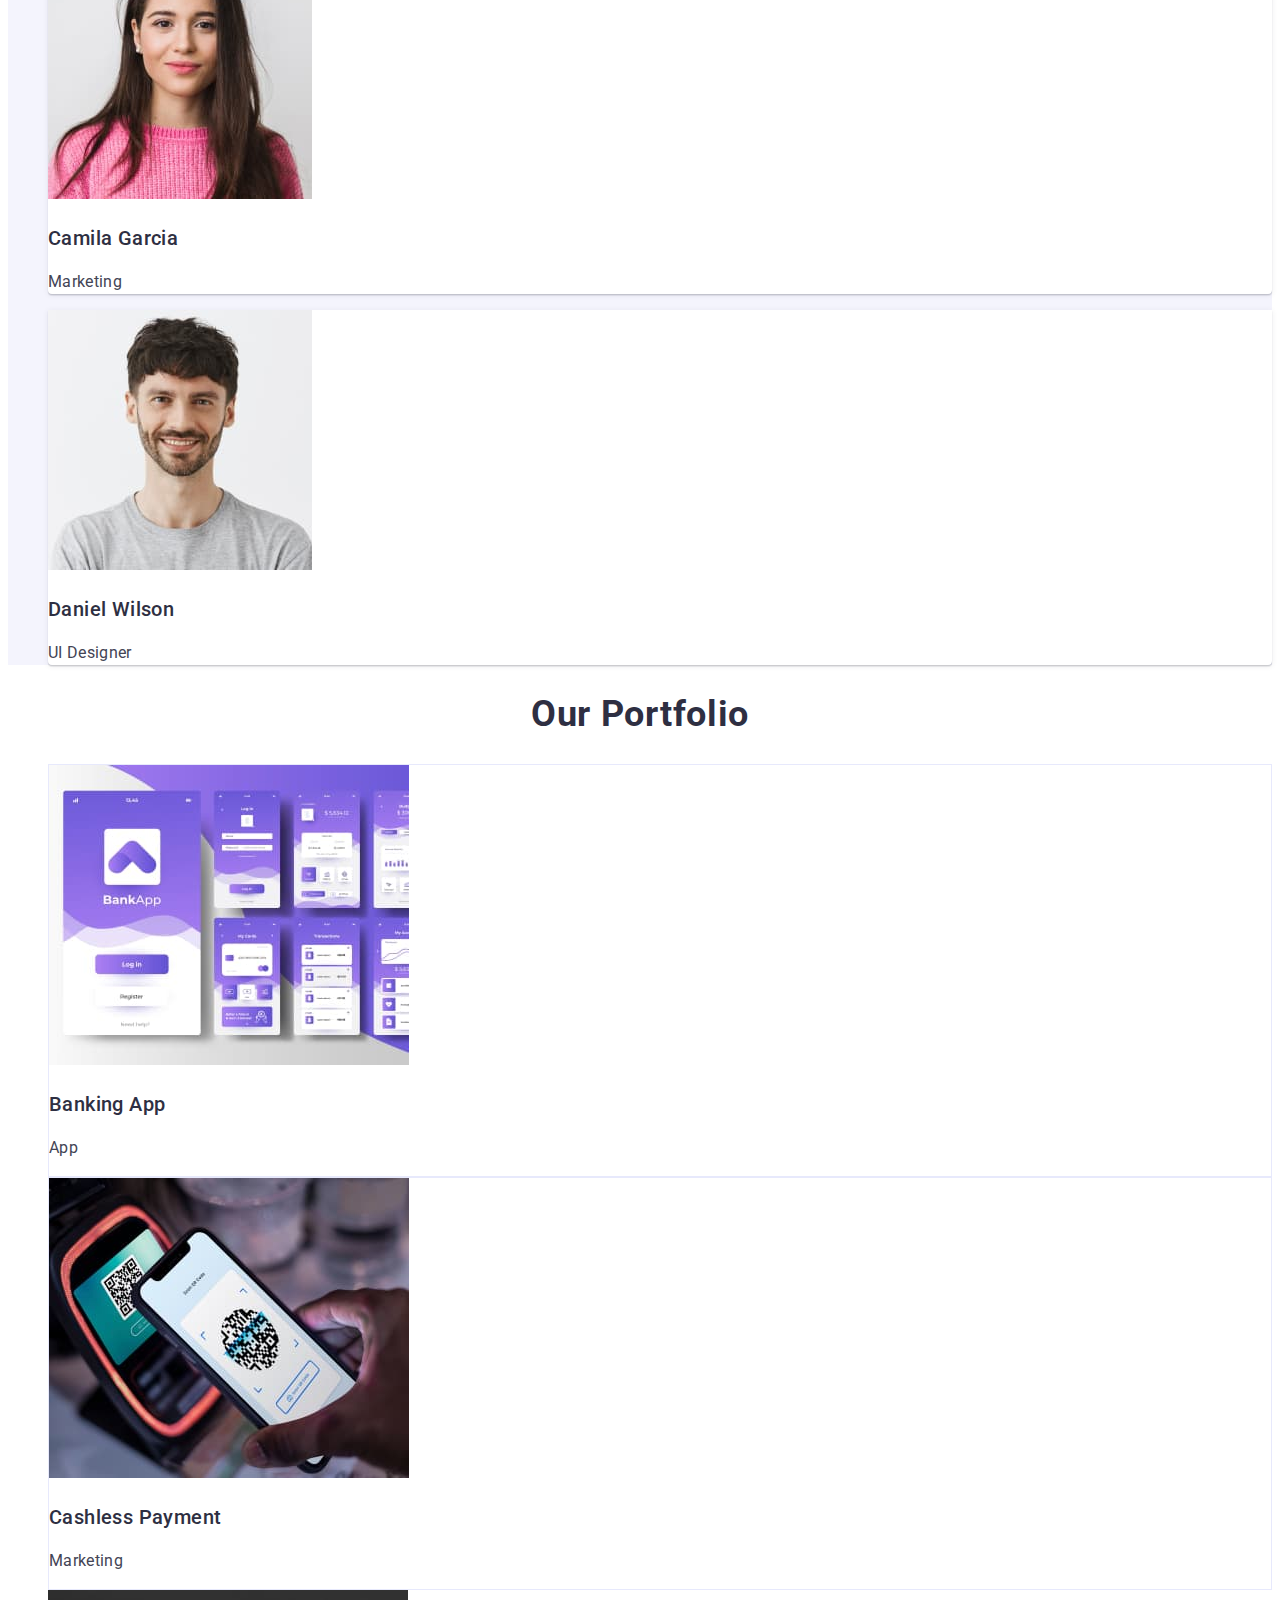
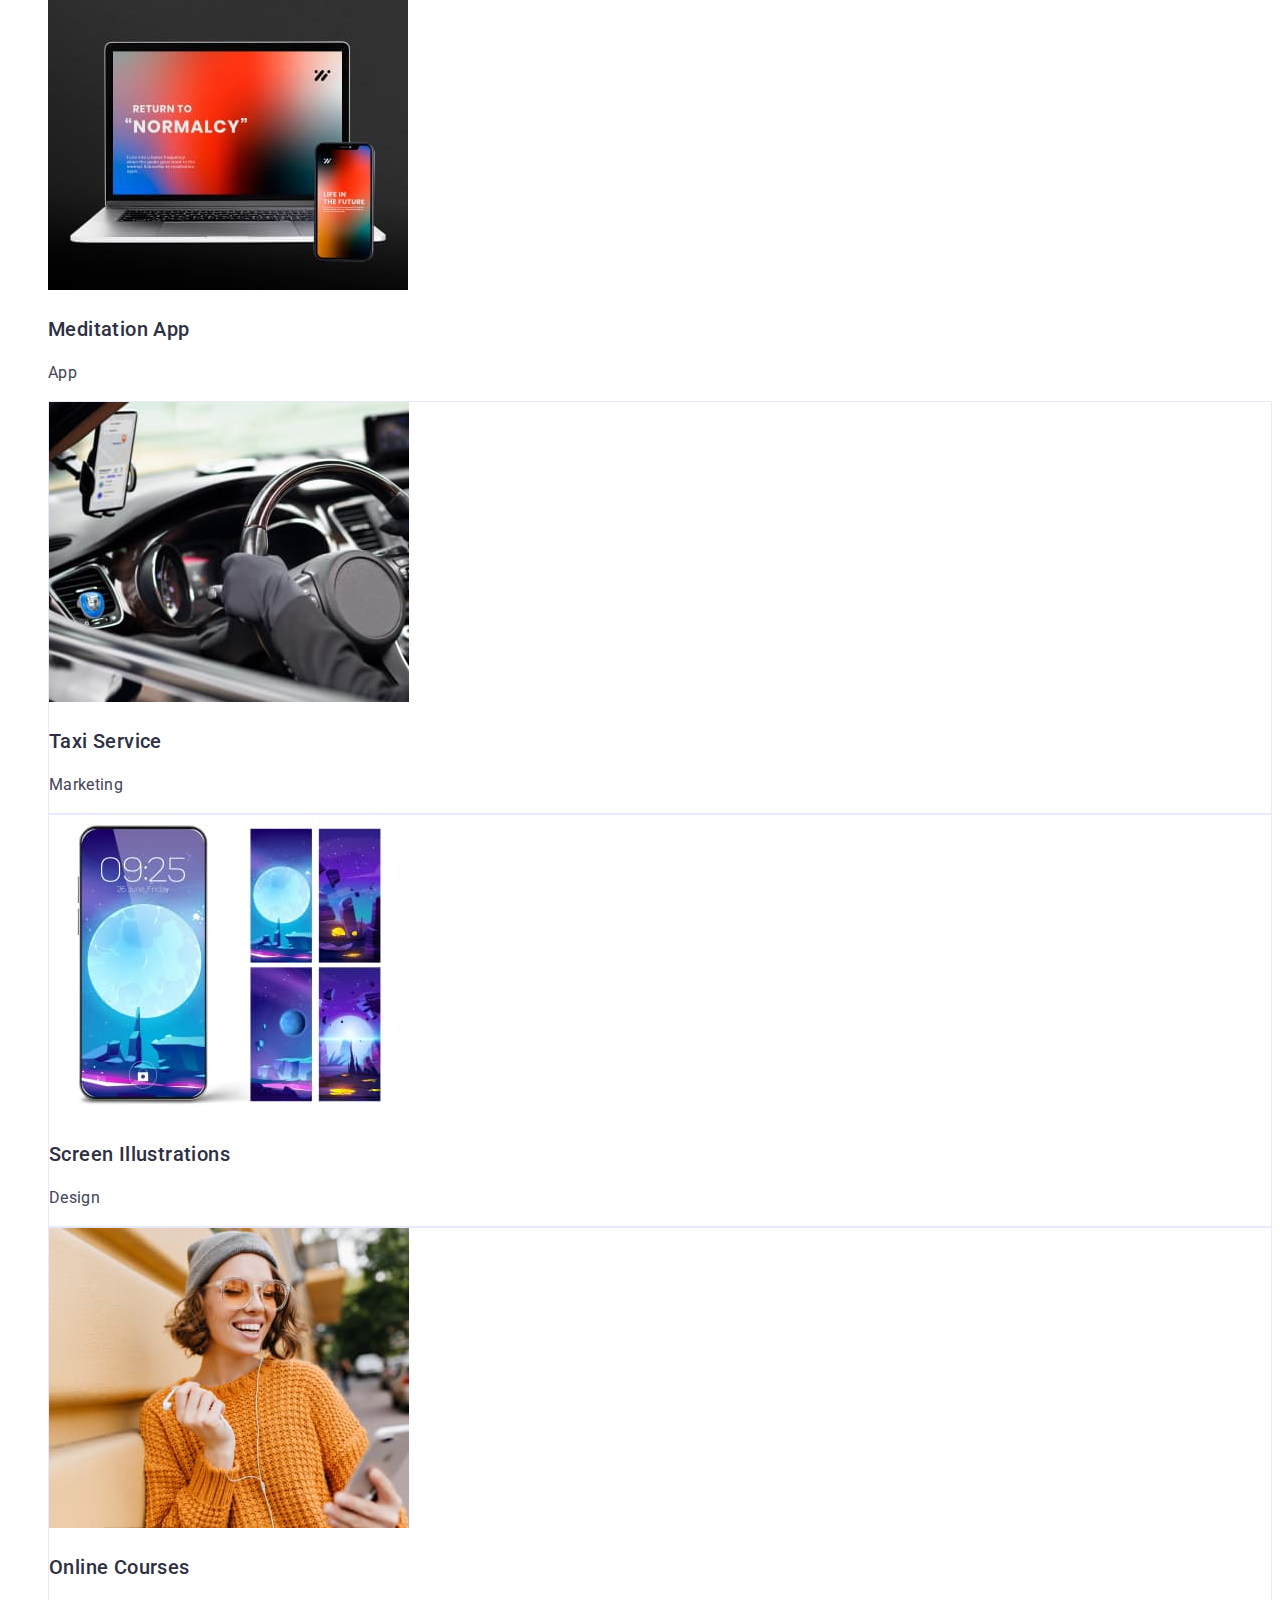
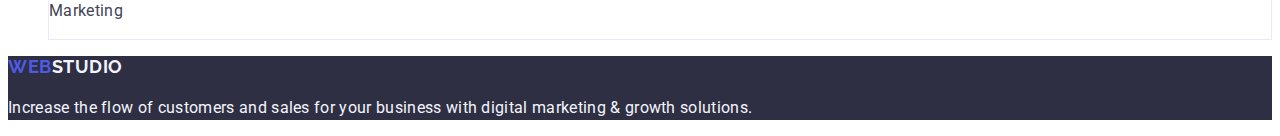
==== commit 993670f7: "corrected" ====
--- a/index.html
+++ b/index.html
@@ -26,22 +26,22 @@
     <header class="header">
       <nav>
         <a href="./index.html" class="logo-txt"
-          ><span class="header-span">Web</span>Studio</a
+          >Web<span class="header-span">Studio</span></a
         >
         <ul class="header-list">
           <li class="header-list-item">
-            <a href="#studio" class="header-list-item-link">Studio</a>
+            <a href="./index.html" class="header-list-item-link">Studio</a>
           </li>
           <li class="header-list-item">
-            <a href="#portfolio" class="header-list-item-link">Portfolio</a>
+            <a href="" class="header-list-item-link">Portfolio</a>
           </li>
           <li class="header-list-item">
-            <a href="#contacts" class="header-list-item-link">Contacts</a>
+            <a href="" class="header-list-item-link">Contacts</a>
           </li>
         </ul>
       </nav>
-      <address>
-        <ul class="header-adress">
+      <address class="header-adress">
+        <ul class="header-adress-list">
           <li class="header-adress-item">
             <a href="mailto:info@devstudio.com" class="header-adress-item-link"
               >info@devstudio.com</a
@@ -178,20 +178,14 @@
           <li class="portfolio-list-first-item">
             <img
               src="./images/portfolio/row-1/img.jpg"
-              alt="Meditaion app"
-              width="360"
-              height="300"
-            />
-            <h3>Meditaion App</h3>
+              alt="Meditation app"
+              width="360"
+              height="300"
+            />
+            <h3>Meditation App</h3>
             <p>App</p>
           </li>
-        </ul>
-      </section>
-
-      <!--Row 2 -->
-      <section>
-        <h2 hidden>Row 2</h2>
-        <ul class="portfolio-list">
+
           <li class="portfolio-list-item">
             <img
               src="./images/portfolio/row-2/img-2.jpg"
@@ -229,7 +223,7 @@
     </main>
     <footer class="footer">
       <a href="./index.html" class="footer-logo-txt"
-        ><span class="header-span">Web</span>Studio</a
+        >Web<span class="footer-span">Studio</span></a
       >
       <p class="footer-txt">
         Increase the flow of customers and sales for your business with digital
--- a/css/styles.css
+++ b/css/styles.css
@@ -23,8 +23,9 @@
   font-size: 56px;
   font-style: normal;
   font-weight: 700;
-  line-height: 1.07143; /* 107.143% */
+  line-height: 1.07; /* 107.143% */
   letter-spacing: 1.12px;
+  text-align: center;
 }
 h2 {
   font-size: 36px;
@@ -33,31 +34,39 @@
   line-height: 1.11; /* 111.111% */
   letter-spacing: 0.72px;
   text-transform: capitalize;
+  text-align: center;
+  color: #2e2f42;
 }
 h3 {
+  font-weight: 500;
+  font-size: 20px;
+  line-height: 1.2;
+  letter-spacing: 0.02em;
+  color: #2e2f42;
 }
 .header {
 }
 .header-span {
+  color: #2e2f42;
+  font-family: Raleway;
+  font-size: 18px;
+  font-style: normal;
+  font-weight: 700;
+  line-height: 1.17; /* 116.667% */
+  letter-spacing: 0.54px;
+  text-transform: uppercase;
+}
+.logo-txt {
   color: #4d5ae5;
   font-family: Raleway;
   font-size: 18px;
   font-style: normal;
   font-weight: 700;
-  line-height: 1.16667; /* 116.667% */
+  line-height: 1.17; /* 116.667% */
   letter-spacing: 0.54px;
   text-transform: uppercase;
 }
-.logo-txt {
-  color: #2e2f42;
-  font-family: Raleway;
-  font-size: 18px;
-  font-style: normal;
-  font-weight: 700;
-  line-height: 1.1667; /* 116.667% */
-  letter-spacing: 0.54px;
-  text-transform: uppercase;
-}
+
 .header-list-item {
   /* Body Medium */
   font-weight: 500;
@@ -70,28 +79,33 @@
 .header-list-item-link:hover {
   color: #404bbf;
 }
+
+.header-list-item-link:focus {
+  color: #404bbf;
+}
 .header-adress {
+  font-style: normal;
+  color: #434455;
+}
+.header-adress-list {
 }
 .header-adress-item {
-  font-style: normal;
 }
 
 .header-adress-item-link {
-  color: #2e2f42;
+  color: #434455;
 }
 .header-adress-item-link:hover {
+  color: #404bbf;
+}
+.header-adress-item-link:focus {
   color: #404bbf;
 }
 .hero {
   background-color: #2e2f42;
 }
 .hero-btn {
-  padding: 16px 32px;
-  align-items: flex-start;
-  gap: 10px;
-  border-radius: 4px;
   background: #4d5ae5;
-  box-shadow: 0px 4px 4px 0px rgba(0, 0, 0, 0.15);
   font-style: normal;
   font-weight: 500;
   line-height: 1.5; /* 150% */
@@ -101,7 +115,11 @@
 .hero-btn:hover {
   background-color: #404bbf;
 }
+.hero-btn:focus {
+  color: #404bbf;
+}
 .studio-list {
+  font-size: 16px;
 }
 .studio-list-item {
 }
@@ -132,13 +150,23 @@
 .footer-txt {
   color: #f4f4fd;
 }
-.footer-logo-txt {
+.footer-span {
   color: #f4f4fd;
   font-family: Raleway;
   font-size: 18px;
   font-style: normal;
   font-weight: 700;
-  line-height: 1.16667; /* 116.667% */
+  line-height: 1.17; /* 116.667% */
   letter-spacing: 0.54px;
   text-transform: uppercase;
 }
+.footer-logo-txt {
+  color: #4d5ae5;
+  font-family: Raleway;
+  font-size: 18px;
+  font-style: normal;
+  font-weight: 700;
+  line-height: 1.17; /* 116.667% */
+  letter-spacing: 0.54px;
+  text-transform: uppercase;
+}
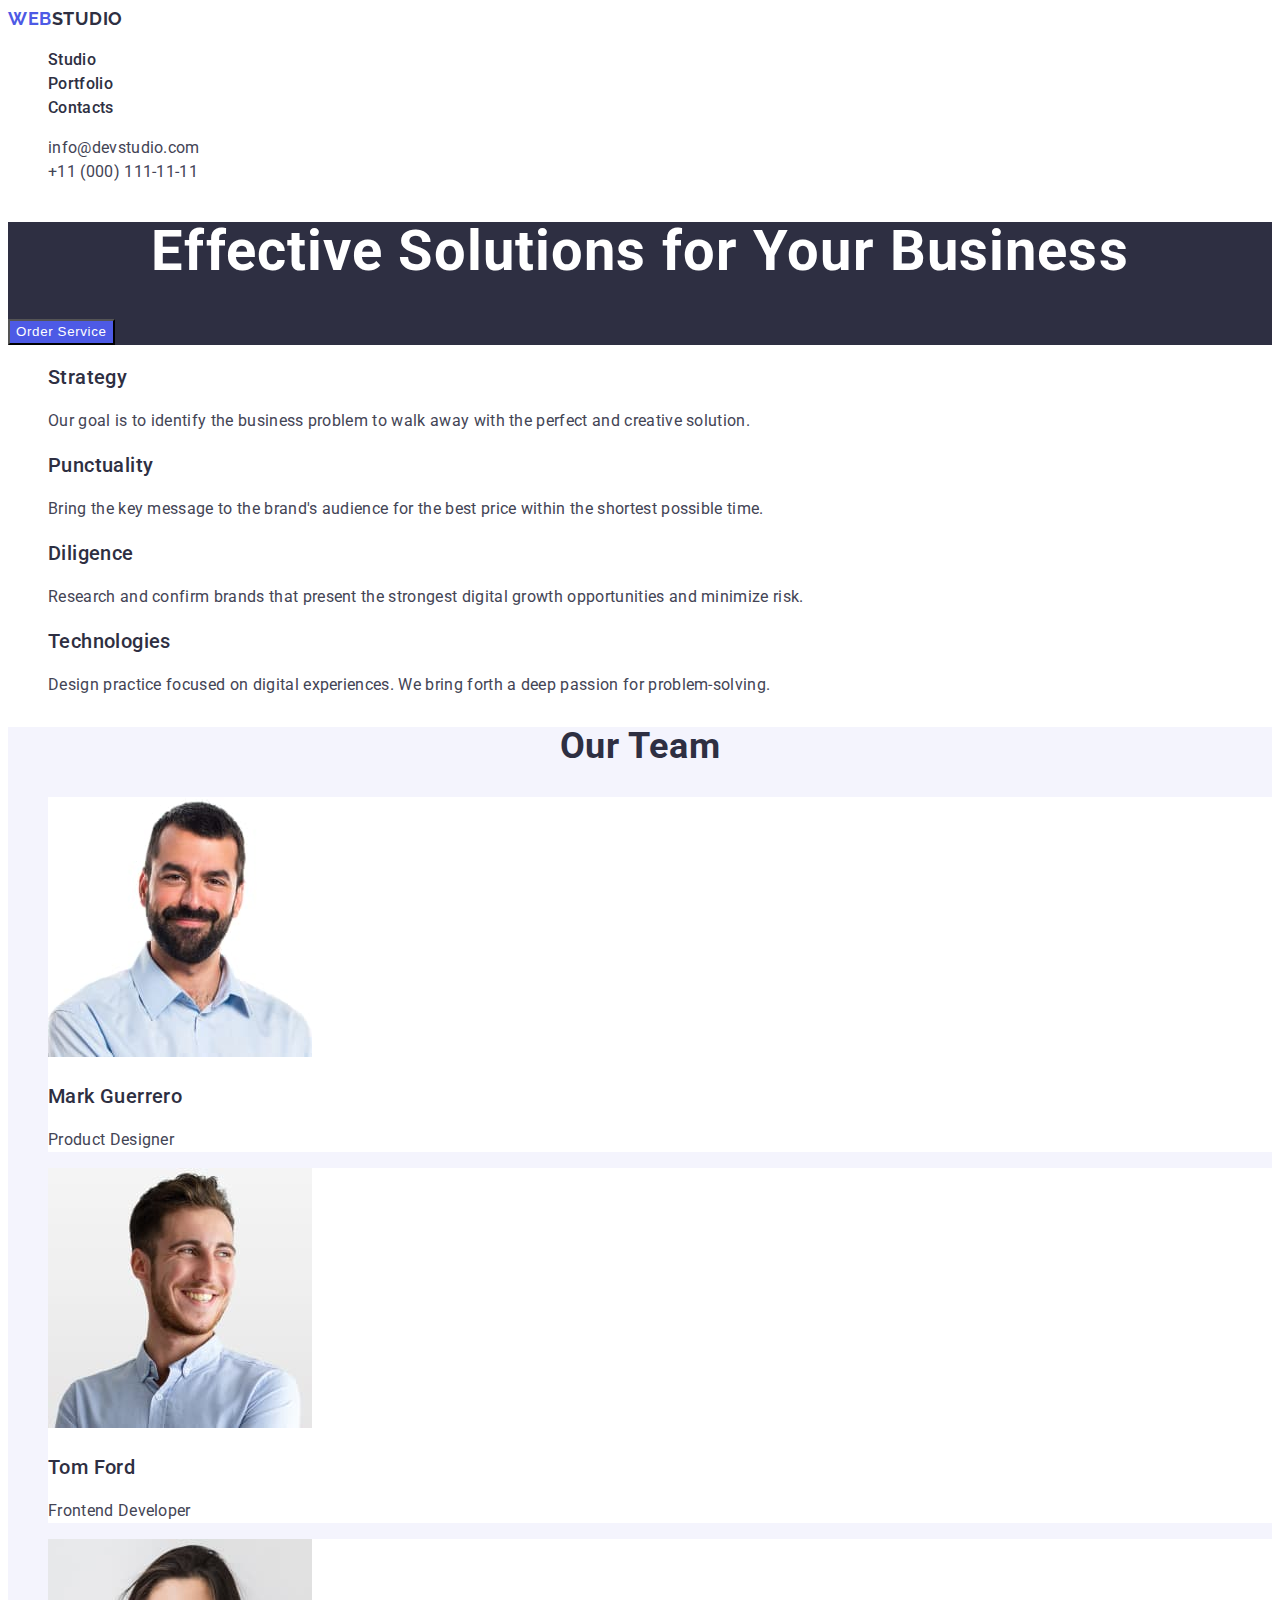
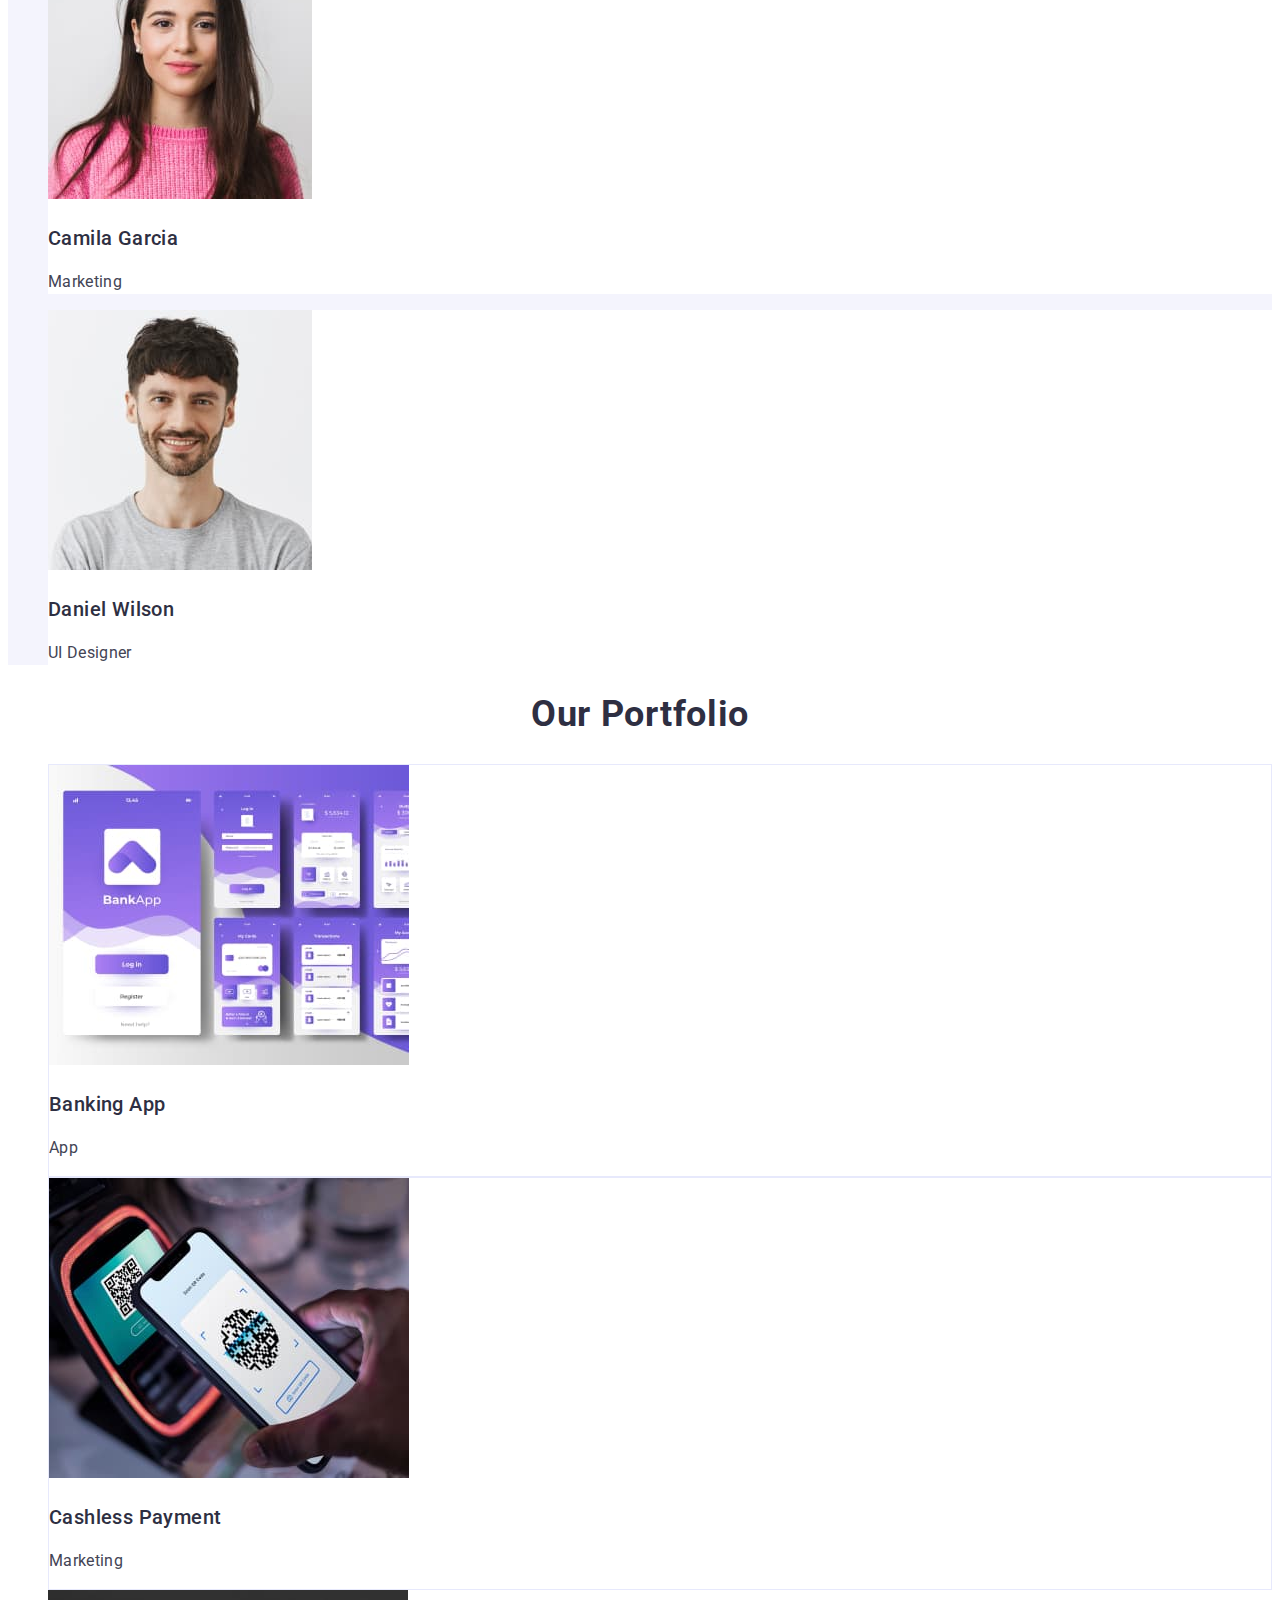
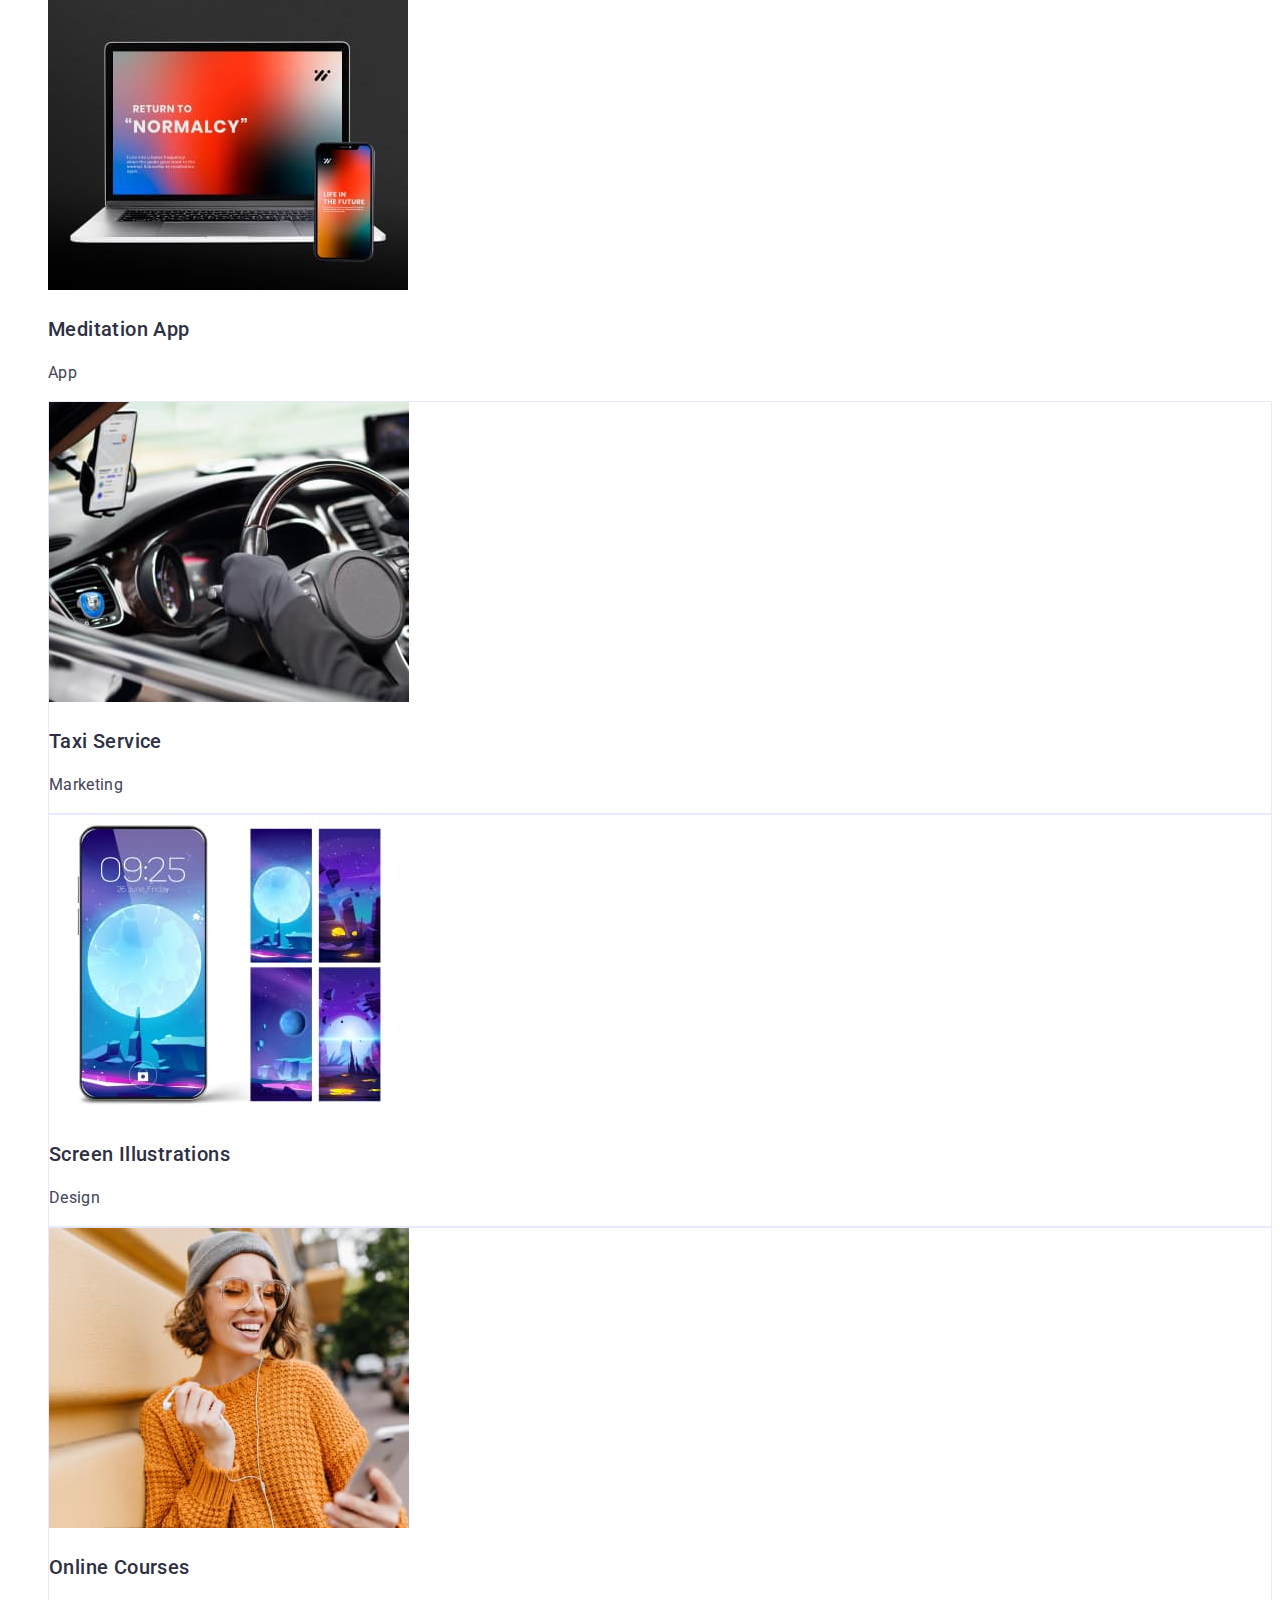
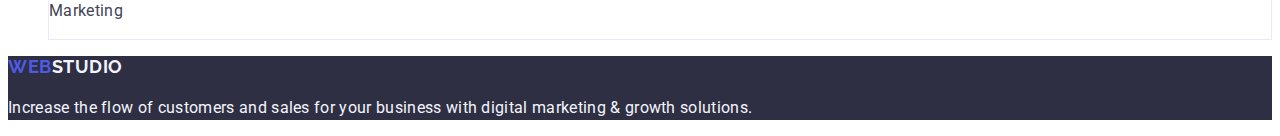
==== commit 33082fa1: "treba-konec" ====
--- a/index.html
+++ b/index.html
@@ -58,38 +58,38 @@
     <main>
       <!--hero-image-container-->
       <section class="hero">
-        <h1>Effective Solutions for Your Business</h1>
+        <h1 class="hero-header">Effective Solutions for Your Business</h1>
         <button type="button" class="hero-btn">Order Service</button>
       </section>
       <!--section1-->
       <section>
-        <h2 hidden>Studio</h2>
+        <h2 hidden class="studio">Studio</h2>
         <ul class="studio-list">
           <li class="studio-list-item">
-            <h3>Strategy</h3>
-            <p>
+            <h3 class="studio-header">Strategy</h3>
+            <p class="studio-txt">
               Our goal is to identify the business problem to walk away with the
               perfect and creative solution.
             </p>
           </li>
           <li class="studio-list-item">
-            <h3>Punctuality</h3>
-            <p>
+            <h3 class="studio-header">Punctuality</h3>
+            <p class="studio-txt">
               Bring the key message to the brand's audience for the best price
               within the shortest possible time.
             </p>
           </li>
           <li class="studio-list-item">
-            <h3>Diligence</h3>
-
-            <p>
+            <h3 class="studio-header">Diligence</h3>
+
+            <p class="studio-txt">
               Research and confirm brands that present the strongest digital
               growth opportunities and minimize risk.
             </p>
           </li>
           <li class="studio-list-item">
-            <h3>Technologies</h3>
-            <p>
+            <h3 class="studio-header">Technologies</h3>
+            <p class="studio-txt">
               Design practice focused on digital experiences. We bring forth a
               deep passion for problem-solving.
             </p>
@@ -98,7 +98,7 @@
       </section>
       <!--section 2-->
       <section class="team-section">
-        <h2>Our Team</h2>
+        <h2 class="team">Our Team</h2>
         <ul class="team-list">
           <li class="team-list-item">
             <img
@@ -108,8 +108,8 @@
               height="260"
               class="image"
             />
-            <h3>Mark Guerrero</h3>
-            <p>Product Designer</p>
+            <h3 class="team-names">Mark Guerrero</h3>
+            <p class="team-desc">Product Designer</p>
           </li>
 
           <li class="team-list-item">
@@ -120,8 +120,8 @@
               height="260"
               class="image"
             />
-            <h3>Tom Ford</h3>
-            <p>Frontend Developer</p>
+            <h3 class="team-names">Tom Ford</h3>
+            <p class="team-desc">Frontend Developer</p>
           </li>
 
           <li class="team-list-item">
@@ -132,8 +132,8 @@
               height="260"
               class="image"
             />
-            <h3>Camila Garcia</h3>
-            <p>Marketing</p>
+            <h3 class="team-names">Camila Garcia</h3>
+            <p class="team-desc">Marketing</p>
           </li>
 
           <li class="team-list-item">
@@ -144,14 +144,14 @@
               height="260"
               class="image"
             />
-            <h3>Daniel Wilson</h3>
-            <p>UI Designer</p>
+            <h3 class="team-names">Daniel Wilson</h3>
+            <p class="team-desc">UI Designer</p>
           </li>
         </ul>
       </section>
       <!--Portfolio-->
       <section>
-        <h2>Our Portfolio</h2>
+        <h2 class="portfolio">Our Portfolio</h2>
         <ul class="portfolio-list">
           <li class="portfolio-list-item">
             <img
@@ -160,8 +160,8 @@
               width="360"
               height="300"
             />
-            <h3>Banking App</h3>
-            <p>App</p>
+            <h3 class="team-names">Banking App</h3>
+            <p class="team-desc">App</p>
           </li>
 
           <li class="portfolio-list-item">
@@ -171,8 +171,8 @@
               width="360"
               height="300"
             />
-            <h3>Cashless Payment</h3>
-            <p>Marketing</p>
+            <h3 class="team-names">Cashless Payment</h3>
+            <p class="team-desc">Marketing</p>
           </li>
 
           <li class="portfolio-list-first-item">
@@ -182,8 +182,8 @@
               width="360"
               height="300"
             />
-            <h3>Meditation App</h3>
-            <p>App</p>
+            <h3 class="team-names">Meditation App</h3>
+            <p class="team-desc">App</p>
           </li>
 
           <li class="portfolio-list-item">
@@ -193,8 +193,8 @@
               width="360"
               height="300"
             />
-            <h3>Taxi Service</h3>
-            <p>Marketing</p>
+            <h3 class="team-names">Taxi Service</h3>
+            <p class="team-desc">Marketing</p>
           </li>
 
           <li class="portfolio-list-item">
@@ -204,8 +204,8 @@
               width="360"
               height="300"
             />
-            <h3>Screen Illustrations</h3>
-            <p>Design</p>
+            <h3 class="team-names">Screen Illustrations</h3>
+            <p class="team-desc">Design</p>
           </li>
 
           <li class="portfolio-list-item">
@@ -215,8 +215,8 @@
               width="360"
               height="300"
             />
-            <h3>Online Courses</h3>
-            <p>Marketing</p>
+            <h3 class="team-names">Online Courses</h3>
+            <p class="team-desc">Marketing</p>
           </li>
         </ul>
       </section>
--- a/css/styles.css
+++ b/css/styles.css
@@ -48,7 +48,7 @@
 }
 .header-span {
   color: #2e2f42;
-  font-family: Raleway;
+  font-family: Raleway, sans-serif;
   font-size: 18px;
   font-style: normal;
   font-weight: 700;
@@ -58,7 +58,7 @@
 }
 .logo-txt {
   color: #4d5ae5;
-  font-family: Raleway;
+  font-family: Raleway, sans-serif;
   font-size: 18px;
   font-style: normal;
   font-weight: 700;
@@ -116,7 +116,7 @@
   background-color: #404bbf;
 }
 .hero-btn:focus {
-  color: #404bbf;
+  background-color: #404bbf;
 }
 .studio-list {
   font-size: 16px;
@@ -130,10 +130,6 @@
 }
 .team-list-item {
   background-color: #fff;
-  border-radius: 0px 0px 4px 4px;
-  box-shadow: 0px 2px 1px 0px rgba(46, 47, 66, 0.08),
-    0px 1px 1px 0px rgba(46, 47, 66, 0.16),
-    0px 1px 6px 0px rgba(46, 47, 66, 0.08);
 }
 .image {
 }
@@ -142,6 +138,9 @@
 .portfolio-list-item {
   border: 1px solid, #e7e9fc;
   background: #fff;
+}
+.team-desc {
+  font-size: 16px;
 }
 
 .footer {
@@ -162,7 +161,7 @@
 }
 .footer-logo-txt {
   color: #4d5ae5;
-  font-family: Raleway;
+  font-family: Raleway, sans-serif;
   font-size: 18px;
   font-style: normal;
   font-weight: 700;
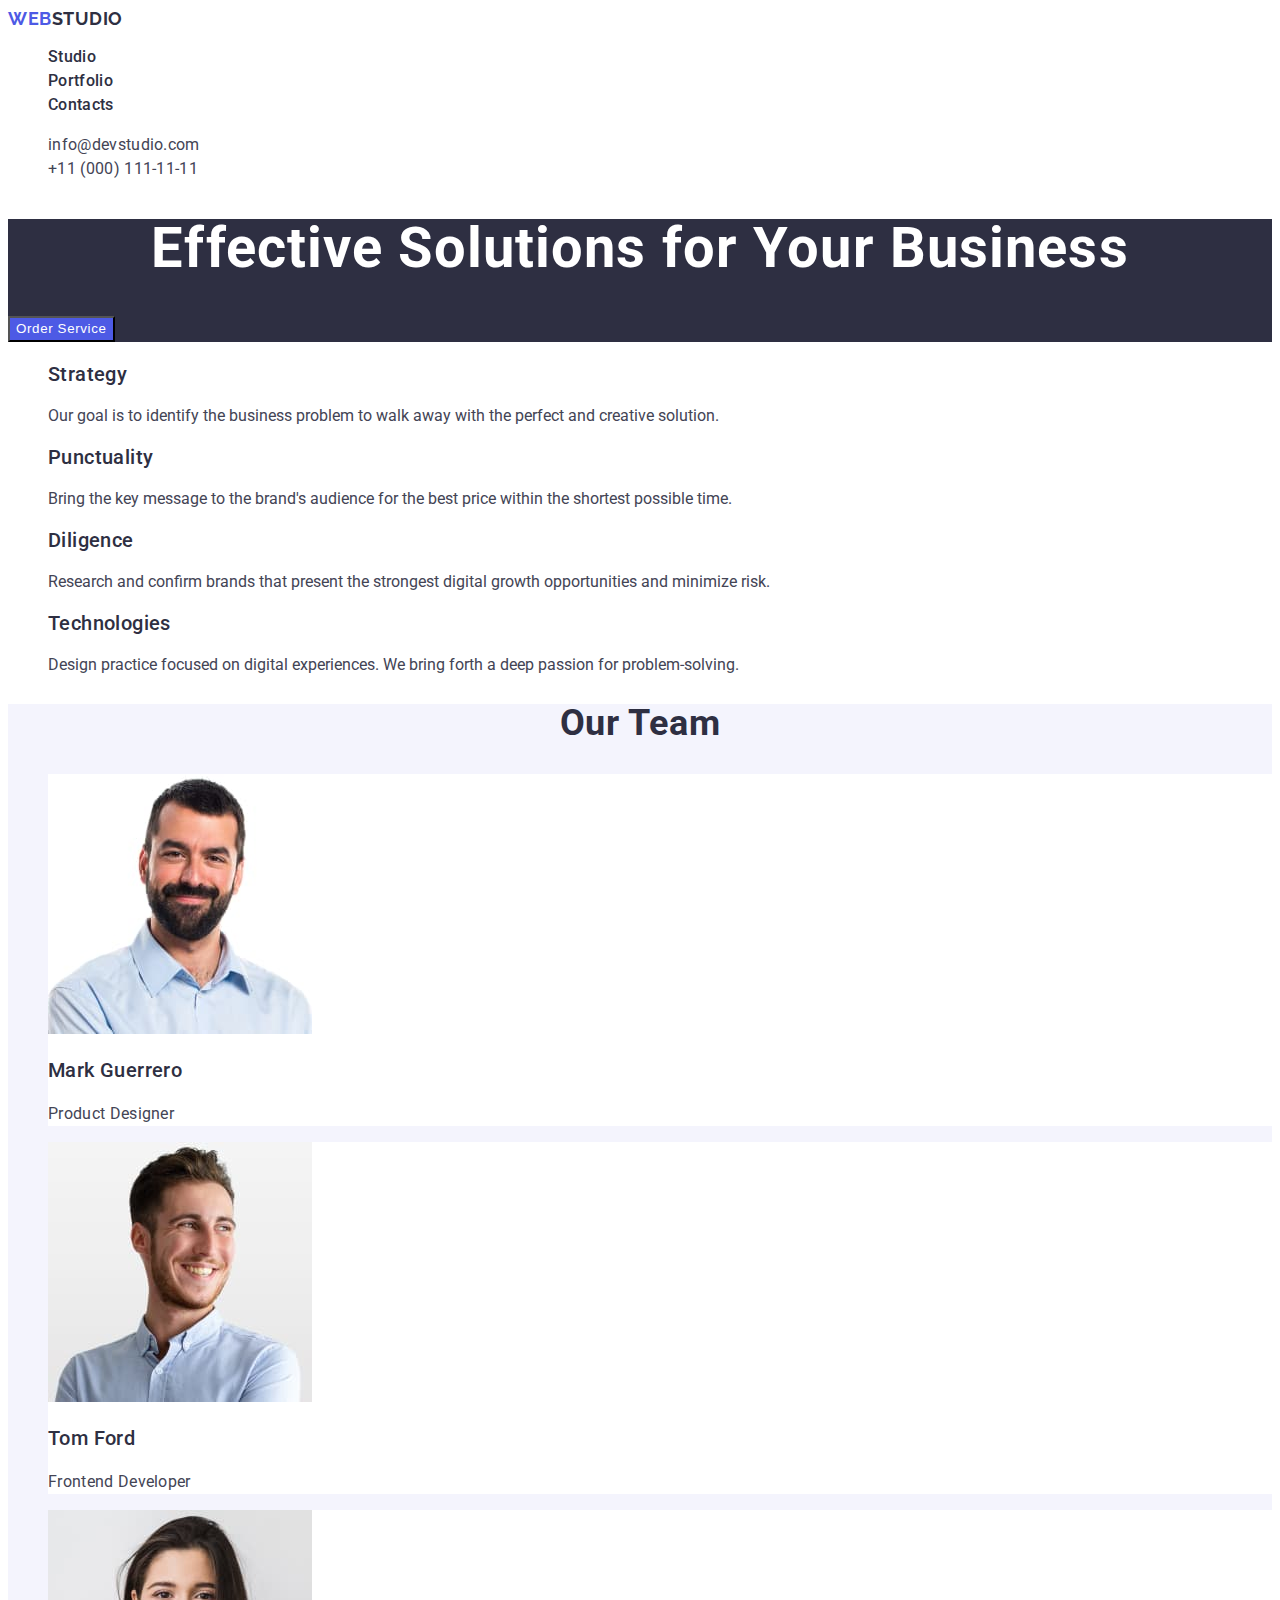
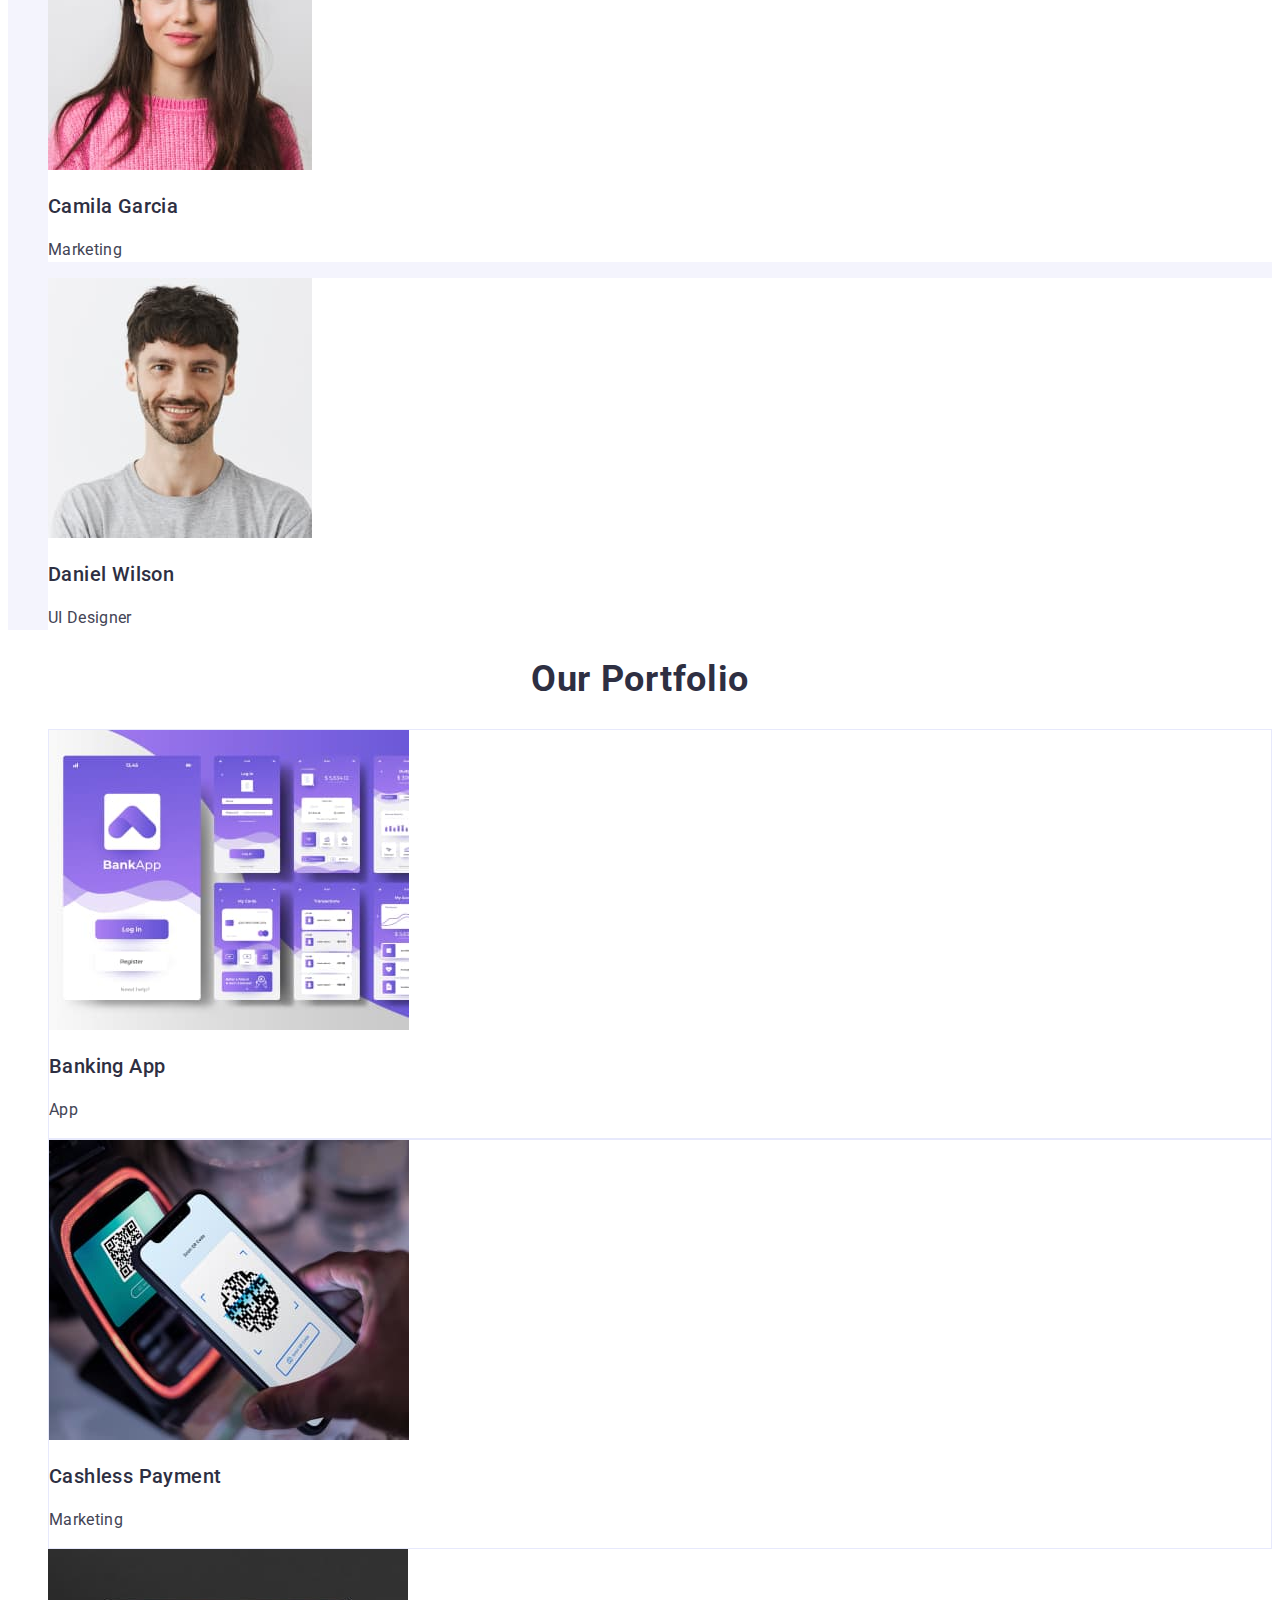
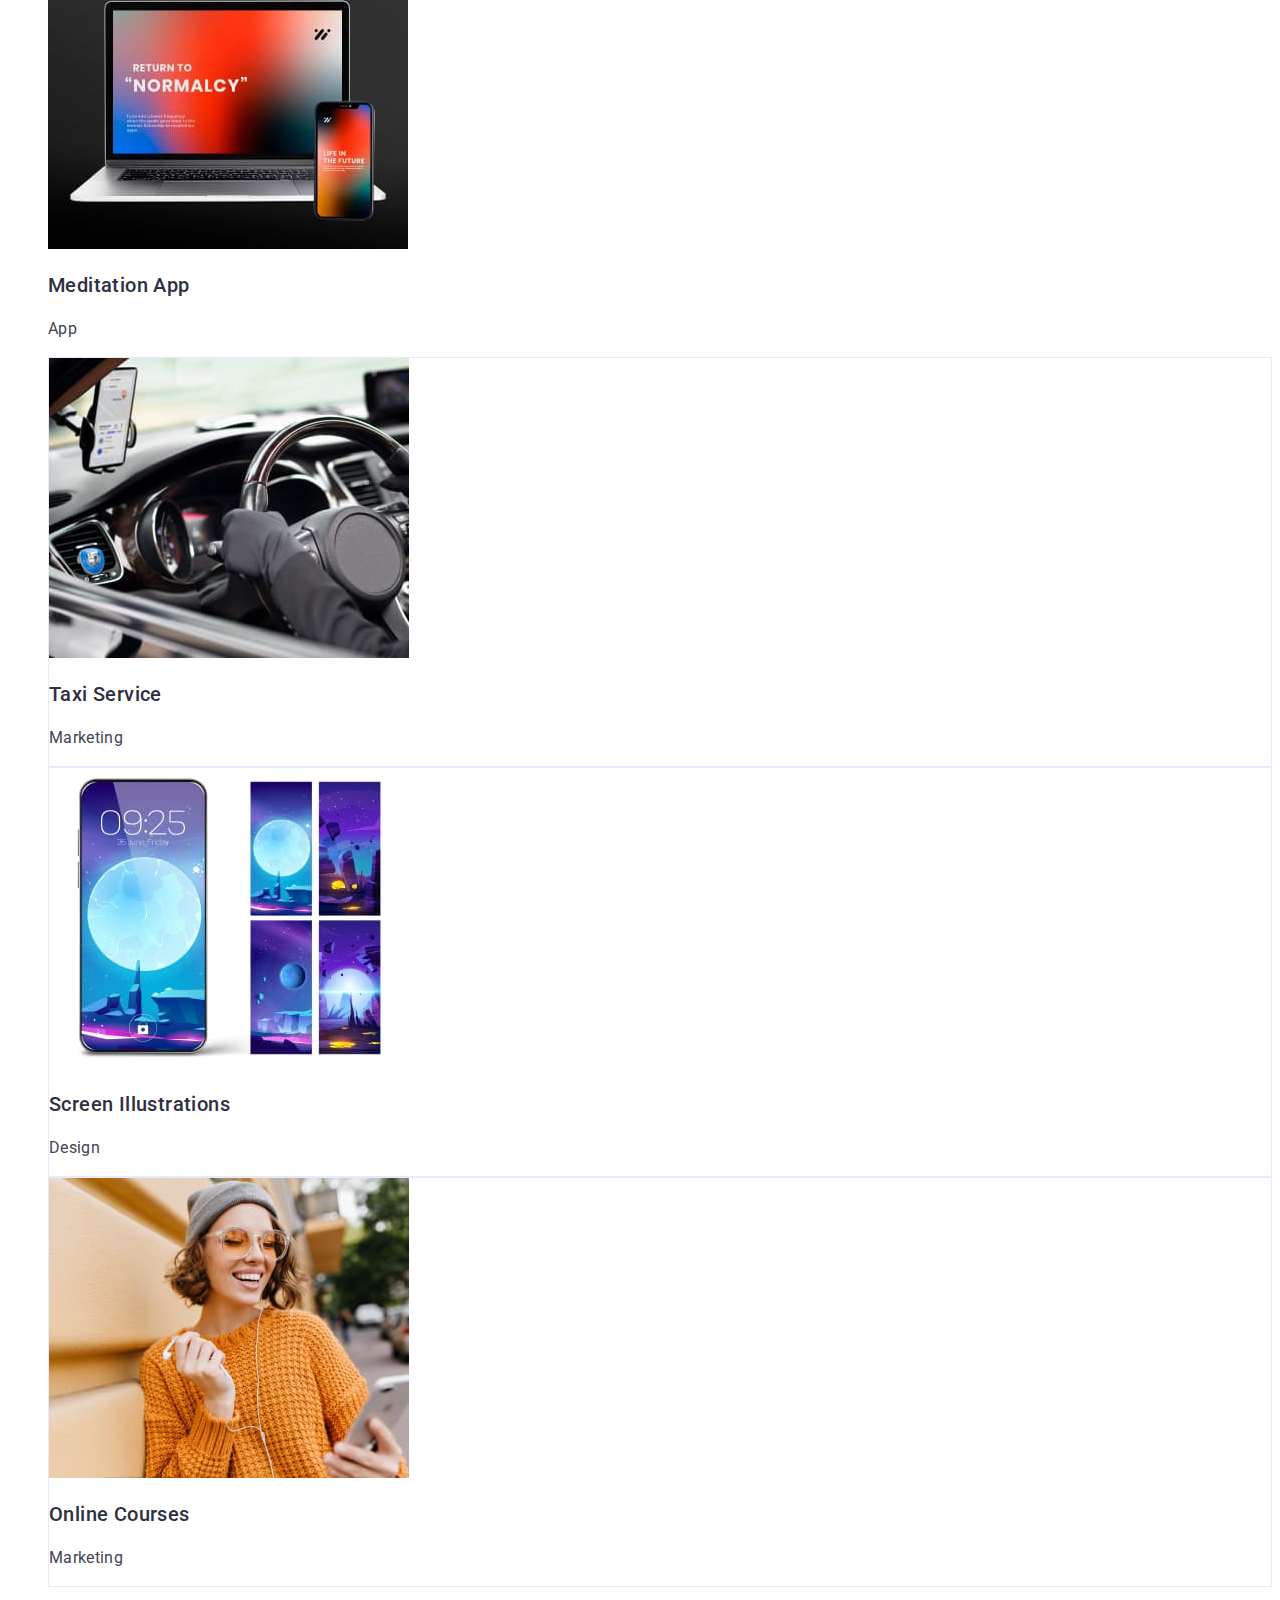
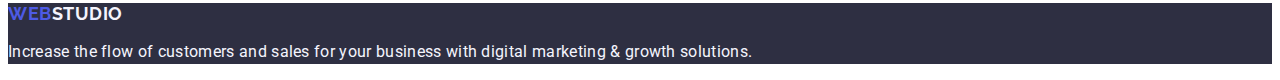
==== commit 48b86073: "corrections-done" ====
--- a/index.html
+++ b/index.html
@@ -151,7 +151,7 @@
       </section>
       <!--Portfolio-->
       <section>
-        <h2 class="portfolio">Our Portfolio</h2>
+        <h2 class="team">Our Portfolio</h2>
         <ul class="portfolio-list">
           <li class="portfolio-list-item">
             <img
--- a/css/styles.css
+++ b/css/styles.css
@@ -2,11 +2,6 @@
   font-family: 'Roboto', sans-serif;
   color: #434455;
   background-color: #fff;
-  font-size: 16px;
-  font-style: normal;
-  font-weight: 400;
-  line-height: 1.5; /* 150% */
-  letter-spacing: 0.32px;
 }
 a {
   text-decoration: none;
@@ -19,23 +14,11 @@
 }
 h1 {
   color: #fff;
-  font-family: Roboto;
   font-size: 56px;
-  font-style: normal;
   font-weight: 700;
   line-height: 1.07; /* 107.143% */
   letter-spacing: 1.12px;
   text-align: center;
-}
-h2 {
-  font-size: 36px;
-  font-style: normal;
-  font-weight: 700;
-  line-height: 1.11; /* 111.111% */
-  letter-spacing: 0.72px;
-  text-transform: capitalize;
-  text-align: center;
-  color: #2e2f42;
 }
 h3 {
   font-weight: 500;
@@ -48,19 +31,11 @@
 }
 .header-span {
   color: #2e2f42;
-  font-family: Raleway, sans-serif;
-  font-size: 18px;
-  font-style: normal;
-  font-weight: 700;
-  line-height: 1.17; /* 116.667% */
-  letter-spacing: 0.54px;
-  text-transform: uppercase;
 }
 .logo-txt {
   color: #4d5ae5;
   font-family: Raleway, sans-serif;
   font-size: 18px;
-  font-style: normal;
   font-weight: 700;
   line-height: 1.17; /* 116.667% */
   letter-spacing: 0.54px;
@@ -68,13 +43,13 @@
 }
 
 .header-list-item {
+}
+.header-list-item-link {
+  color: #2e2f42;
   /* Body Medium */
   font-weight: 500;
   line-height: 1.5; /* 150% */
   letter-spacing: 0.32px;
-}
-.header-list-item-link {
-  color: #2e2f42;
 }
 .header-list-item-link:hover {
   color: #404bbf;
@@ -94,6 +69,8 @@
 
 .header-adress-item-link {
   color: #434455;
+  line-height: 1.5;
+  letter-spacing: 0.32px;
 }
 .header-adress-item-link:hover {
   color: #404bbf;
@@ -106,7 +83,6 @@
 }
 .hero-btn {
   background: #4d5ae5;
-  font-style: normal;
   font-weight: 500;
   line-height: 1.5; /* 150% */
   letter-spacing: 0.64px;
@@ -120,6 +96,15 @@
 }
 .studio-list {
   font-size: 16px;
+}
+.team {
+  font-size: 36px;
+  font-weight: 700;
+  line-height: 1.11; /* 111.111% */
+  letter-spacing: 0.72px;
+  text-transform: capitalize;
+  text-align: center;
+  color: #2e2f42;
 }
 .studio-list-item {
 }
@@ -140,7 +125,8 @@
   background: #fff;
 }
 .team-desc {
-  font-size: 16px;
+  line-height: 1.5;
+  letter-spacing: 0.32px;
 }
 
 .footer {
@@ -148,24 +134,18 @@
 }
 .footer-txt {
   color: #f4f4fd;
+  line-height: 1.5;
+  letter-spacing: 0.32px;
 }
 .footer-span {
   color: #f4f4fd;
-  font-family: Raleway;
+}
+.footer-logo-txt {
+  color: #4d5ae5;
+  font-family: Raleway, sans-serif;
   font-size: 18px;
-  font-style: normal;
   font-weight: 700;
   line-height: 1.17; /* 116.667% */
   letter-spacing: 0.54px;
   text-transform: uppercase;
 }
-.footer-logo-txt {
-  color: #4d5ae5;
-  font-family: Raleway, sans-serif;
-  font-size: 18px;
-  font-style: normal;
-  font-weight: 700;
-  line-height: 1.17; /* 116.667% */
-  letter-spacing: 0.54px;
-  text-transform: uppercase;
-}
